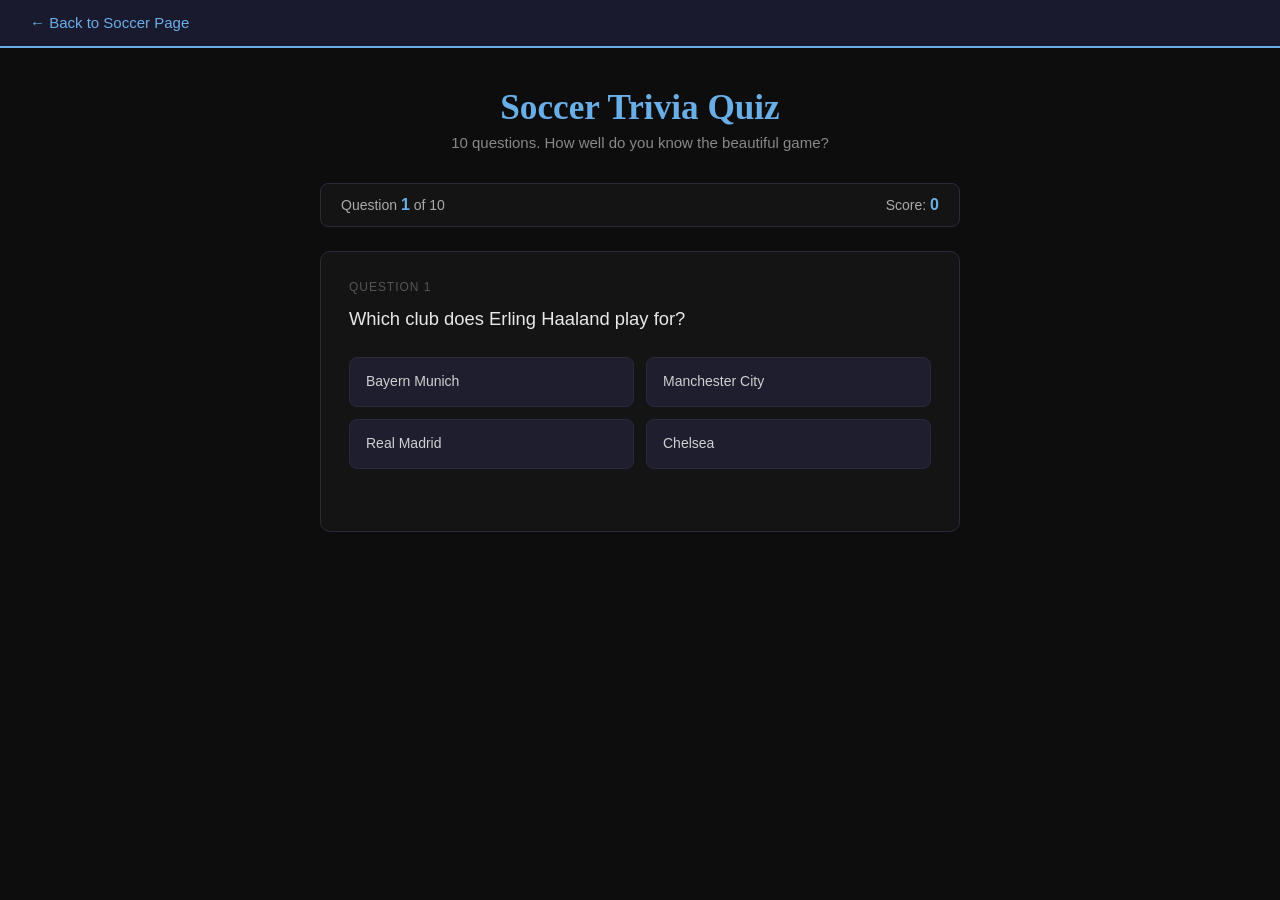
==== app.html @ 000dfd93 "Add files via upload" ====
<!DOCTYPE html>
<html lang="en">
<head>
  <meta charset="UTF-8" />
  <meta name="viewport" content="width=device-width, initial-scale=1.0" />
  <title>Soccer Trivia Quiz</title>
  <style>
    * { box-sizing: border-box; margin: 0; padding: 0; }

    body {
      background-color: #0d0d0d;
      color: #e8e8e8;
      font-family: 'Segoe UI', Arial, sans-serif;
      min-height: 100vh;
      display: flex;
      flex-direction: column;
      align-items: center;
    }

    nav {
      width: 100%;
      background-color: #1a1a2e;
      padding: 14px 30px;
      border-bottom: 2px solid #6aaee8;
    }

    nav a {
      color: #6aaee8;
      text-decoration: none;
      font-size: 15px;
      font-weight: 500;
    }

    nav a:hover { color: #97c4f0; text-decoration: underline; }

    .container {
      width: 100%;
      max-width: 680px;
      padding: 40px 20px 60px;
    }

    h1 {
      text-align: center;
      font-size: 2.2rem;
      color: #6aaee8;
      font-family: Georgia, serif;
      margin-bottom: 6px;
    }

    .tagline {
      text-align: center;
      color: #888;
      font-size: 15px;
      margin-bottom: 32px;
    }

    /* Score bar */
    .scorebar {
      display: flex;
      justify-content: space-between;
      align-items: center;
      background: #141414;
      border: 1px solid #2a2a3a;
      border-radius: 8px;
      padding: 12px 20px;
      margin-bottom: 24px;
      font-size: 14px;
      color: #aaa;
    }

    .scorebar span { font-weight: 600; color: #6aaee8; font-size: 16px; }

    /* Question card */
    .card {
      background: #141414;
      border: 1px solid #2a2a3a;
      border-radius: 10px;
      padding: 28px 28px 24px;
      margin-bottom: 20px;
    }

    .question-num {
      font-size: 12px;
      color: #555;
      text-transform: uppercase;
      letter-spacing: 0.08em;
      margin-bottom: 10px;
    }

    .question-text {
      font-size: 1.15rem;
      color: #e8e8e8;
      line-height: 1.6;
      margin-bottom: 24px;
      font-weight: 500;
    }

    /* Answer buttons */
    .answers {
      display: grid;
      grid-template-columns: 1fr 1fr;
      gap: 12px;
    }

    .answer-btn {
      background: #1e1e2e;
      border: 1px solid #2a2a3a;
      border-radius: 8px;
      color: #d0d0d0;
      font-size: 14px;
      padding: 14px 16px;
      cursor: pointer;
      text-align: left;
      line-height: 1.4;
      transition: background 0.15s, border-color 0.15s;
      font-family: 'Segoe UI', Arial, sans-serif;
    }

    .answer-btn:hover:not(:disabled) {
      background: #252538;
      border-color: #6aaee8;
      color: #fff;
    }

    .answer-btn.correct {
      background: #0f2e1a;
      border-color: #2ea84f;
      color: #5de88a;
    }

    .answer-btn.wrong {
      background: #2e0f0f;
      border-color: #a82e2e;
      color: #e85d5d;
    }

    .answer-btn.reveal {
      background: #0f2e1a;
      border-color: #2ea84f;
      color: #5de88a;
    }

    .answer-btn:disabled { cursor: default; }

    /* Feedback */
    .feedback {
      margin-top: 18px;
      font-size: 14px;
      color: #aaa;
      min-height: 20px;
      line-height: 1.5;
    }

    /* Next button */
    .next-btn {
      display: none;
      width: 100%;
      margin-top: 16px;
      padding: 14px;
      background: #6aaee8;
      color: #0d0d0d;
      border: none;
      border-radius: 8px;
      font-size: 15px;
      font-weight: 600;
      cursor: pointer;
      font-family: 'Segoe UI', Arial, sans-serif;
      transition: background 0.15s;
    }

    .next-btn:hover { background: #97c4f0; }

    /* Results screen */
    .results {
      display: none;
      text-align: center;
    }

    .results .big-score {
      font-size: 4rem;
      font-weight: 700;
      color: #6aaee8;
      line-height: 1;
      margin: 16px 0 8px;
    }

    .results .grade {
      font-size: 1.2rem;
      color: #bbb;
      margin-bottom: 28px;
    }

    .restart-btn {
      padding: 14px 36px;
      background: #6aaee8;
      color: #0d0d0d;
      border: none;
      border-radius: 8px;
      font-size: 15px;
      font-weight: 600;
      cursor: pointer;
      font-family: 'Segoe UI', Arial, sans-serif;
    }

    .restart-btn:hover { background: #97c4f0; }

    @media (max-width: 480px) {
      .answers { grid-template-columns: 1fr; }
      h1 { font-size: 1.6rem; }
    }
  </style>
</head>
<body>

<nav>
  <a href="scratch.html">← Back to Soccer Page</a>
</nav>

<div class="container">
  <h1>Soccer Trivia Quiz</h1>
  <p class="tagline">10 questions. How well do you know the beautiful game?</p>

  <div class="scorebar">
    <div>Question <span id="q-counter">1</span> of 10</div>
    <div>Score: <span id="score-display">0</span></div>
  </div>

  <!-- Quiz screen -->
  <div id="quiz-screen">
    <div class="card">
      <div class="question-num" id="q-num">Question 1</div>
      <div class="question-text" id="q-text"></div>
      <div class="answers" id="answers"></div>
      <div class="feedback" id="feedback"></div>
    </div>
    <button class="next-btn" id="next-btn">Next question →</button>
  </div>

  <!-- Results screen -->
  <div class="results card" id="results-screen">
    <div style="font-size:1rem; color:#888;">Your final score</div>
    <div class="big-score" id="final-score"></div>
    <div class="grade" id="grade-text"></div>
    <button class="restart-btn" onclick="startQuiz()">Play again</button>
  </div>
</div>

<script>
  const allQuestions = [
    {
      q: "Which club does Erling Haaland play for?",
      options: ["Bayern Munich", "Manchester City", "Real Madrid", "Chelsea"],
      answer: 1,
      fact: "Haaland joined Man City from Borussia Dortmund in 2022."
    },
    {
      q: "How many goals did Haaland score in his debut Premier League season (2022-23)?",
      options: ["29", "36", "41", "44"],
      answer: 2,
      fact: "His 36 Premier League goals in 2022-23 broke the all-time single-season record."
    },
    {
      q: "Which country does Erling Haaland represent internationally?",
      options: ["Sweden", "Denmark", "Norway", "Germany"],
      answer: 2,
      fact: "Haaland was born in Leeds, England, but holds Norwegian nationality."
    },
    {
      q: "Who manages Manchester City?",
      options: ["Jose Mourinho", "Jurgen Klopp", "Pep Guardiola", "Mikel Arteta"],
      answer: 2,
      fact: "Pep Guardiola has managed Man City since 2016."
    },
    {
      q: "What is Manchester City's home stadium called?",
      options: ["Old Trafford", "Anfield", "Stamford Bridge", "Etihad Stadium"],
      answer: 3,
      fact: "The Etihad Stadium holds around 53,000 fans."
    },
    {
      q: "Which country won the 2022 FIFA World Cup?",
      options: ["Brazil", "France", "Argentina", "England"],
      answer: 2,
      fact: "Argentina beat France on penalties in one of the greatest World Cup finals ever."
    },
    {
      q: "Who holds the record for the most goals in World Cup history?",
      options: ["Pele", "Ronaldo (Brazil)", "Miroslav Klose", "Gerd Muller"],
      answer: 2,
      fact: "Miroslav Klose scored 16 World Cup goals across four tournaments for Germany."
    },
    {
      q: "Which club has won the most UEFA Champions League titles?",
      options: ["Barcelona", "Liverpool", "Real Madrid", "Bayern Munich"],
      answer: 2,
      fact: "Real Madrid have won the Champions League/European Cup a record 15 times."
    },
    {
      q: "How long is a standard soccer match (excluding extra time)?",
      options: ["80 minutes", "90 minutes", "100 minutes", "120 minutes"],
      answer: 1,
      fact: "A match is 2 halves of 45 minutes, plus stoppage time added by the referee."
    },
    {
      q: "What color are Manchester City's home jerseys?",
      options: ["Red", "Blue", "White", "Yellow"],
      answer: 1,
      fact: "Man City's sky blue home kit is one of the most recognizable in world football."
    }
  ];

  let questions = [];
  let current = 0;
  let score = 0;
  let answered = false;

  function shuffle(arr) {
    return [...arr].sort(() => Math.random() - 0.5);
  }

  function startQuiz() {
    questions = shuffle(allQuestions).slice(0, 10);
    current = 0;
    score = 0;
    document.getElementById('quiz-screen').style.display = 'block';
    document.getElementById('results-screen').style.display = 'none';
    loadQuestion();
  }

  function loadQuestion() {
    answered = false;
    const q = questions[current];
    document.getElementById('q-counter').textContent = current + 1;
    document.getElementById('score-display').textContent = score;
    document.getElementById('q-num').textContent = 'Question ' + (current + 1);
    document.getElementById('q-text').textContent = q.q;
    document.getElementById('feedback').textContent = '';
    document.getElementById('next-btn').style.display = 'none';

    const answersDiv = document.getElementById('answers');
    answersDiv.innerHTML = '';

    q.options.forEach((opt, i) => {
      const btn = document.createElement('button');
      btn.className = 'answer-btn';
      btn.textContent = opt;
      btn.onclick = () => selectAnswer(i);
      answersDiv.appendChild(btn);
    });
  }

  function selectAnswer(i) {
    if (answered) return;
    answered = true;

    const q = questions[current];
    const btns = document.querySelectorAll('.answer-btn');

    btns.forEach(b => b.disabled = true);
    btns[i].classList.add(i === q.answer ? 'correct' : 'wrong');
    if (i !== q.answer) btns[q.answer].classList.add('reveal');

    if (i === q.answer) {
      score++;
      document.getElementById('feedback').textContent = 'Correct! ' + q.fact;
      document.getElementById('feedback').style.color = '#5de88a';
    } else {
      document.getElementById('feedback').textContent = 'Not quite. ' + q.fact;
      document.getElementById('feedback').style.color = '#e85d5d';
    }

    document.getElementById('score-display').textContent = score;
    document.getElementById('next-btn').style.display = 'block';
    document.getElementById('next-btn').textContent =
      current < questions.length - 1 ? 'Next question →' : 'See results →';
  }

  document.getElementById('next-btn').onclick = () => {
    current++;
    if (current < questions.length) {
      loadQuestion();
    } else {
      showResults();
    }
  };

  function showResults() {
    document.getElementById('quiz-screen').style.display = 'none';
    const rs = document.getElementById('results-screen');
    rs.style.display = 'block';
    document.getElementById('final-score').textContent = score + '/10';

    let grade = '';
    if (score === 10) grade = "Perfect score! You're a soccer genius.";
    else if (score >= 8) grade = "Excellent! You really know your soccer.";
    else if (score >= 6) grade = "Solid effort — solid soccer knowledge!";
    else if (score >= 4) grade = "Not bad, but there's room to level up.";
    else grade = "Keep watching more matches and try again!";

    document.getElementById('grade-text').textContent = grade;
  }

  startQuiz();
</script>
</body>
</html>
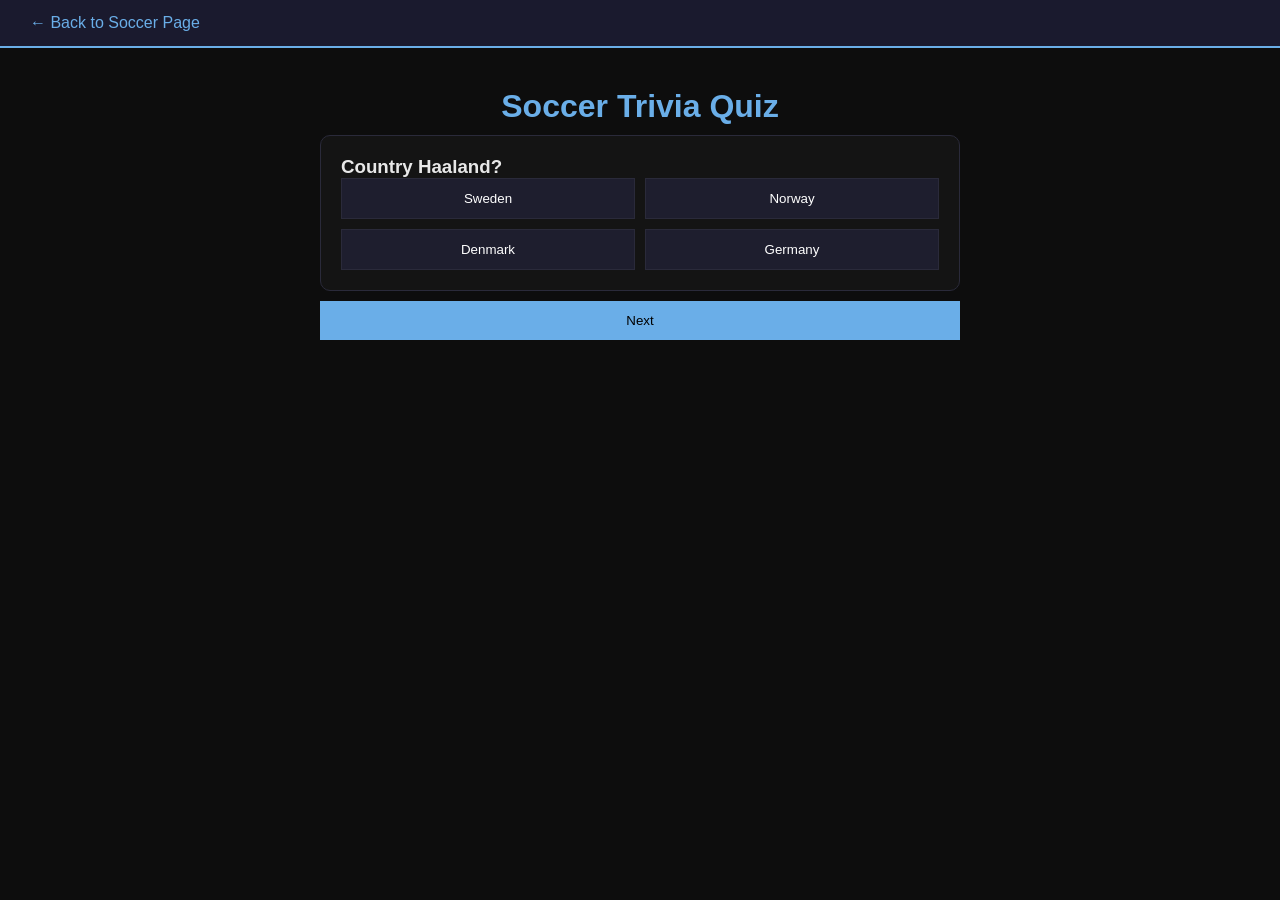
==== commit 1cfa728e: "Update app.html" ====
--- a/app.html
+++ b/app.html
@@ -1,215 +1,100 @@
 <!DOCTYPE html>
 <html lang="en">
 <head>
-  <meta charset="UTF-8" />
-  <meta name="viewport" content="width=device-width, initial-scale=1.0" />
-  <title>Soccer Trivia Quiz</title>
-  <style>
-    * { box-sizing: border-box; margin: 0; padding: 0; }
-
-    body {
-      background-color: #0d0d0d;
-      color: #e8e8e8;
-      font-family: 'Segoe UI', Arial, sans-serif;
-      min-height: 100vh;
-      display: flex;
-      flex-direction: column;
-      align-items: center;
-    }
-
-    nav {
-      width: 100%;
-      background-color: #1a1a2e;
-      padding: 14px 30px;
-      border-bottom: 2px solid #6aaee8;
-    }
-
-    nav a {
-      color: #6aaee8;
-      text-decoration: none;
-      font-size: 15px;
-      font-weight: 500;
-    }
-
-    nav a:hover { color: #97c4f0; text-decoration: underline; }
-
-    .container {
-      width: 100%;
-      max-width: 680px;
-      padding: 40px 20px 60px;
-    }
-
-    h1 {
-      text-align: center;
-      font-size: 2.2rem;
-      color: #6aaee8;
-      font-family: Georgia, serif;
-      margin-bottom: 6px;
-    }
-
-    .tagline {
-      text-align: center;
-      color: #888;
-      font-size: 15px;
-      margin-bottom: 32px;
-    }
-
-    /* Score bar */
-    .scorebar {
-      display: flex;
-      justify-content: space-between;
-      align-items: center;
-      background: #141414;
-      border: 1px solid #2a2a3a;
-      border-radius: 8px;
-      padding: 12px 20px;
-      margin-bottom: 24px;
-      font-size: 14px;
-      color: #aaa;
-    }
-
-    .scorebar span { font-weight: 600; color: #6aaee8; font-size: 16px; }
-
-    /* Question card */
-    .card {
-      background: #141414;
-      border: 1px solid #2a2a3a;
-      border-radius: 10px;
-      padding: 28px 28px 24px;
-      margin-bottom: 20px;
-    }
-
-    .question-num {
-      font-size: 12px;
-      color: #555;
-      text-transform: uppercase;
-      letter-spacing: 0.08em;
-      margin-bottom: 10px;
-    }
-
-    .question-text {
-      font-size: 1.15rem;
-      color: #e8e8e8;
-      line-height: 1.6;
-      margin-bottom: 24px;
-      font-weight: 500;
-    }
-
-    /* Answer buttons */
-    .answers {
-      display: grid;
-      grid-template-columns: 1fr 1fr;
-      gap: 12px;
-    }
-
-    .answer-btn {
-      background: #1e1e2e;
-      border: 1px solid #2a2a3a;
-      border-radius: 8px;
-      color: #d0d0d0;
-      font-size: 14px;
-      padding: 14px 16px;
-      cursor: pointer;
-      text-align: left;
-      line-height: 1.4;
-      transition: background 0.15s, border-color 0.15s;
-      font-family: 'Segoe UI', Arial, sans-serif;
-    }
-
-    .answer-btn:hover:not(:disabled) {
-      background: #252538;
-      border-color: #6aaee8;
-      color: #fff;
-    }
-
-    .answer-btn.correct {
-      background: #0f2e1a;
-      border-color: #2ea84f;
-      color: #5de88a;
-    }
-
-    .answer-btn.wrong {
-      background: #2e0f0f;
-      border-color: #a82e2e;
-      color: #e85d5d;
-    }
-
-    .answer-btn.reveal {
-      background: #0f2e1a;
-      border-color: #2ea84f;
-      color: #5de88a;
-    }
-
-    .answer-btn:disabled { cursor: default; }
-
-    /* Feedback */
-    .feedback {
-      margin-top: 18px;
-      font-size: 14px;
-      color: #aaa;
-      min-height: 20px;
-      line-height: 1.5;
-    }
-
-    /* Next button */
-    .next-btn {
-      display: none;
-      width: 100%;
-      margin-top: 16px;
-      padding: 14px;
-      background: #6aaee8;
-      color: #0d0d0d;
-      border: none;
-      border-radius: 8px;
-      font-size: 15px;
-      font-weight: 600;
-      cursor: pointer;
-      font-family: 'Segoe UI', Arial, sans-serif;
-      transition: background 0.15s;
-    }
-
-    .next-btn:hover { background: #97c4f0; }
-
-    /* Results screen */
-    .results {
-      display: none;
-      text-align: center;
-    }
-
-    .results .big-score {
-      font-size: 4rem;
-      font-weight: 700;
-      color: #6aaee8;
-      line-height: 1;
-      margin: 16px 0 8px;
-    }
-
-    .results .grade {
-      font-size: 1.2rem;
-      color: #bbb;
-      margin-bottom: 28px;
-    }
-
-    .restart-btn {
-      padding: 14px 36px;
-      background: #6aaee8;
-      color: #0d0d0d;
-      border: none;
-      border-radius: 8px;
-      font-size: 15px;
-      font-weight: 600;
-      cursor: pointer;
-      font-family: 'Segoe UI', Arial, sans-serif;
-    }
-
-    .restart-btn:hover { background: #97c4f0; }
-
-    @media (max-width: 480px) {
-      .answers { grid-template-columns: 1fr; }
-      h1 { font-size: 1.6rem; }
-    }
-  </style>
+<meta charset="UTF-8" />
+<meta name="viewport" content="width=device-width, initial-scale=1.0" />
+<title>Soccer Trivia Quiz</title>
+
+<style>
+* { box-sizing: border-box; margin: 0; padding: 0; }
+
+body {
+  background-color: #0d0d0d;
+  color: #e8e8e8;
+  font-family: 'Segoe UI', Arial, sans-serif;
+  min-height: 100vh;
+  display: flex;
+  flex-direction: column;
+  align-items: center;
+}
+
+nav {
+  width: 100%;
+  background-color: #1a1a2e;
+  padding: 14px 30px;
+  border-bottom: 2px solid #6aaee8;
+}
+
+nav a {
+  color: #6aaee8;
+  text-decoration: none;
+}
+
+.container {
+  width: 100%;
+  max-width: 680px;
+  padding: 40px 20px 60px;
+}
+
+h1 {
+  text-align: center;
+  color: #6aaee8;
+  margin-bottom: 10px;
+}
+
+/* FLASH EFFECTS */
+.flash-correct { animation: flashGreen 0.4s; }
+.flash-wrong { animation: flashRed 0.4s; }
+
+@keyframes flashGreen {
+  50% { background: #0f2e1a; }
+}
+@keyframes flashRed {
+  50% { background: #2e0f0f; }
+}
+
+.card {
+  background: #141414;
+  border: 1px solid #2a2a3a;
+  border-radius: 10px;
+  padding: 20px;
+}
+
+.answers {
+  display: grid;
+  grid-template-columns: 1fr 1fr;
+  gap: 10px;
+}
+
+.answer-btn {
+  padding: 12px;
+  background: #1e1e2e;
+  border: 1px solid #2a2a3a;
+  color: white;
+  cursor: pointer;
+}
+
+.answer-btn.correct { background: #0f2e1a; }
+.answer-btn.wrong { background: #2e0f0f; }
+
+.next-btn {
+  margin-top: 10px;
+  padding: 12px;
+  width: 100%;
+  background: #6aaee8;
+  border: none;
+  cursor: pointer;
+}
+
+.results { display: none; text-align: center; }
+canvas.confetti {
+  position: fixed;
+  top:0; left:0;
+  pointer-events:none;
+}
+</style>
 </head>
+
 <body>
 
 <nav>
@@ -217,190 +102,162 @@
 </nav>
 
 <div class="container">
-  <h1>Soccer Trivia Quiz</h1>
-  <p class="tagline">10 questions. How well do you know the beautiful game?</p>
-
-  <div class="scorebar">
-    <div>Question <span id="q-counter">1</span> of 10</div>
-    <div>Score: <span id="score-display">0</span></div>
+
+<h1>Soccer Trivia Quiz</h1>
+
+<div id="quiz-screen">
+  <div class="card">
+    <h3 id="q-text"></h3>
+    <div class="answers" id="answers"></div>
   </div>
-
-  <!-- Quiz screen -->
-  <div id="quiz-screen">
-    <div class="card">
-      <div class="question-num" id="q-num">Question 1</div>
-      <div class="question-text" id="q-text"></div>
-      <div class="answers" id="answers"></div>
-      <div class="feedback" id="feedback"></div>
-    </div>
-    <button class="next-btn" id="next-btn">Next question →</button>
-  </div>
-
-  <!-- Results screen -->
-  <div class="results card" id="results-screen">
-    <div style="font-size:1rem; color:#888;">Your final score</div>
-    <div class="big-score" id="final-score"></div>
-    <div class="grade" id="grade-text"></div>
-    <button class="restart-btn" onclick="startQuiz()">Play again</button>
-  </div>
+  <button class="next-btn" id="next-btn">Next</button>
 </div>
 
+<div class="results" id="results-screen">
+  <h2 id="final-score"></h2>
+  <p id="grade-text"></p>
+  <button onclick="startQuiz()">Play again</button>
+</div>
+
+</div>
+
 <script>
-  const allQuestions = [
-    {
-      q: "Which club does Erling Haaland play for?",
-      options: ["Bayern Munich", "Manchester City", "Real Madrid", "Chelsea"],
-      answer: 1,
-      fact: "Haaland joined Man City from Borussia Dortmund in 2022."
-    },
-    {
-      q: "How many goals did Haaland score in his debut Premier League season (2022-23)?",
-      options: ["29", "36", "41", "44"],
-      answer: 2,
-      fact: "His 36 Premier League goals in 2022-23 broke the all-time single-season record."
-    },
-    {
-      q: "Which country does Erling Haaland represent internationally?",
-      options: ["Sweden", "Denmark", "Norway", "Germany"],
-      answer: 2,
-      fact: "Haaland was born in Leeds, England, but holds Norwegian nationality."
-    },
-    {
-      q: "Who manages Manchester City?",
-      options: ["Jose Mourinho", "Jurgen Klopp", "Pep Guardiola", "Mikel Arteta"],
-      answer: 2,
-      fact: "Pep Guardiola has managed Man City since 2016."
-    },
-    {
-      q: "What is Manchester City's home stadium called?",
-      options: ["Old Trafford", "Anfield", "Stamford Bridge", "Etihad Stadium"],
-      answer: 3,
-      fact: "The Etihad Stadium holds around 53,000 fans."
-    },
-    {
-      q: "Which country won the 2022 FIFA World Cup?",
-      options: ["Brazil", "France", "Argentina", "England"],
-      answer: 2,
-      fact: "Argentina beat France on penalties in one of the greatest World Cup finals ever."
-    },
-    {
-      q: "Who holds the record for the most goals in World Cup history?",
-      options: ["Pele", "Ronaldo (Brazil)", "Miroslav Klose", "Gerd Muller"],
-      answer: 2,
-      fact: "Miroslav Klose scored 16 World Cup goals across four tournaments for Germany."
-    },
-    {
-      q: "Which club has won the most UEFA Champions League titles?",
-      options: ["Barcelona", "Liverpool", "Real Madrid", "Bayern Munich"],
-      answer: 2,
-      fact: "Real Madrid have won the Champions League/European Cup a record 15 times."
-    },
-    {
-      q: "How long is a standard soccer match (excluding extra time)?",
-      options: ["80 minutes", "90 minutes", "100 minutes", "120 minutes"],
-      answer: 1,
-      fact: "A match is 2 halves of 45 minutes, plus stoppage time added by the referee."
-    },
-    {
-      q: "What color are Manchester City's home jerseys?",
-      options: ["Red", "Blue", "White", "Yellow"],
-      answer: 1,
-      fact: "Man City's sky blue home kit is one of the most recognizable in world football."
-    }
-  ];
-
-  let questions = [];
-  let current = 0;
-  let score = 0;
-  let answered = false;
-
-  function shuffle(arr) {
-    return [...arr].sort(() => Math.random() - 0.5);
-  }
-
-  function startQuiz() {
-    questions = shuffle(allQuestions).slice(0, 10);
-    current = 0;
-    score = 0;
-    document.getElementById('quiz-screen').style.display = 'block';
-    document.getElementById('results-screen').style.display = 'none';
+
+/* 30 QUESTIONS */
+const allQuestions = [
+  {q:"Haaland plays for?",options:["City","Madrid","Chelsea","PSG"],answer:0},
+  {q:"Man City color?",options:["Red","Blue","Green","Yellow"],answer:1},
+  {q:"Haaland position?",options:["GK","Def","Mid","Striker"],answer:3},
+  {q:"Players per team?",options:["9","10","11","12"],answer:2},
+  {q:"Match length?",options:["80","90","100","120"],answer:1},
+  {q:"Country Haaland?",options:["Sweden","Norway","Denmark","Germany"],answer:1},
+  {q:"Coach City?",options:["Pep","Klopp","Arteta","Mourinho"],answer:0},
+  {q:"World Cup freq?",options:["2","3","4","5"],answer:2},
+  {q:"Ball shape?",options:["Cube","Sphere","Oval","Flat"],answer:1},
+  {q:"GK uses?",options:["Hands","Feet","Head","None"],answer:0},
+
+  {q:"Messi country?",options:["Brazil","Argentina","Spain","France"],answer:1},
+  {q:"Ronaldo country?",options:["Portugal","Spain","Italy","Brazil"],answer:0},
+  {q:"Red card?",options:["Goal","Warning","Send off","Sub"],answer:2},
+  {q:"Yellow card?",options:["Goal","Warning","Sub","Offside"],answer:1},
+  {q:"Offside?",options:["Ahead","Out","Foul","Goal"],answer:0},
+  {q:"Penalty spot?",options:["8","10","12","15"],answer:2},
+  {q:"Corner from?",options:["Center","Corner","Side","Penalty"],answer:1},
+  {q:"Surface?",options:["Grass","Sand","Ice","Stone"],answer:0},
+  {q:"Sub allowed?",options:["3","5","7","9"],answer:1},
+  {q:"Half time?",options:["30","40","45","60"],answer:2},
+
+  {q:"City rival?",options:["United","Liverpool","Arsenal","Chelsea"],answer:0},
+  {q:"League country?",options:["Spain","England","Italy","Germany"],answer:1},
+  {q:"Kit sponsor?",options:["Brand","Ref","Fan","Coach"],answer:0},
+  {q:"VAR?",options:["Replay","Ref","Goal","Coach"],answer:0},
+  {q:"Etihad is?",options:["Stadium","Team","League","City"],answer:0},
+  {q:"Haaland old club?",options:["PSG","Dortmund","Barca","Milan"],answer:1},
+  {q:"UCL is?",options:["League","Tournament","Cup","Friendly"],answer:1},
+  {q:"Ball size?",options:["3","4","5","6"],answer:2},
+  {q:"Extra time?",options:["Yes","No","Sometimes","Never"],answer:2},
+  {q:"Ref wears?",options:["Black","Blue","Red","Green"],answer:0}
+];
+
+let questions=[], current=0, score=0, answered=false;
+
+function shuffle(arr){ return [...arr].sort(()=>Math.random()-0.5); }
+
+function startQuiz(){
+  questions = shuffle(allQuestions).slice(0,10);
+  current=0; score=0;
+  document.getElementById('quiz-screen').style.display='block';
+  document.getElementById('results-screen').style.display='none';
+  loadQuestion();
+}
+
+function loadQuestion(){
+  answered=false;
+  const q = questions[current];
+  document.getElementById('q-text').textContent=q.q;
+  const answersDiv=document.getElementById('answers');
+  answersDiv.innerHTML='';
+
+  q.options.forEach((opt,i)=>{
+    const btn=document.createElement('button');
+    btn.className='answer-btn';
+    btn.textContent=opt;
+    btn.onclick=()=>selectAnswer(i);
+    answersDiv.appendChild(btn);
+  });
+}
+
+function selectAnswer(i){
+  if(answered) return;
+  answered=true;
+  const q=questions[current];
+  const card=document.querySelector('.card');
+
+  if(i===q.answer){
+    score++;
+    card.classList.add('flash-correct');
+    setTimeout(()=>card.classList.remove('flash-correct'),400);
+  } else {
+    card.classList.add('flash-wrong');
+    setTimeout(()=>card.classList.remove('flash-wrong'),400);
+  }
+
+  document.getElementById('next-btn').style.display='block';
+}
+
+document.getElementById('next-btn').onclick=()=>{
+  current++;
+  if(current<questions.length){
     loadQuestion();
-  }
-
-  function loadQuestion() {
-    answered = false;
-    const q = questions[current];
-    document.getElementById('q-counter').textContent = current + 1;
-    document.getElementById('score-display').textContent = score;
-    document.getElementById('q-num').textContent = 'Question ' + (current + 1);
-    document.getElementById('q-text').textContent = q.q;
-    document.getElementById('feedback').textContent = '';
-    document.getElementById('next-btn').style.display = 'none';
-
-    const answersDiv = document.getElementById('answers');
-    answersDiv.innerHTML = '';
-
-    q.options.forEach((opt, i) => {
-      const btn = document.createElement('button');
-      btn.className = 'answer-btn';
-      btn.textContent = opt;
-      btn.onclick = () => selectAnswer(i);
-      answersDiv.appendChild(btn);
+  } else {
+    showResults();
+  }
+};
+
+function showResults(){
+  document.getElementById('quiz-screen').style.display='none';
+  document.getElementById('results-screen').style.display='block';
+  document.getElementById('final-score').textContent=score+'/10';
+
+  if(score===10){
+    document.getElementById('grade-text').textContent="Perfect!";
+    launchConfetti();
+  } else {
+    document.getElementById('grade-text').textContent="Try again!";
+  }
+}
+
+/* CONFETTI */
+function launchConfetti(){
+  const canvas=document.createElement('canvas');
+  canvas.className='confetti';
+  document.body.appendChild(canvas);
+  const ctx=canvas.getContext('2d');
+  canvas.width=window.innerWidth;
+  canvas.height=window.innerHeight;
+
+  const pieces=Array.from({length:150},()=>({
+    x:Math.random()*canvas.width,
+    y:Math.random()*canvas.height,
+    dy:Math.random()*3+2,
+    size:Math.random()*5+2
+  }));
+
+  function draw(){
+    ctx.clearRect(0,0,canvas.width,canvas.height);
+    pieces.forEach(p=>{
+      ctx.fillStyle=`hsl(${Math.random()*360},100%,50%)`;
+      ctx.fillRect(p.x,p.y,p.size,p.size);
+      p.y+=p.dy;
+      if(p.y>canvas.height)p.y=0;
     });
-  }
-
-  function selectAnswer(i) {
-    if (answered) return;
-    answered = true;
-
-    const q = questions[current];
-    const btns = document.querySelectorAll('.answer-btn');
-
-    btns.forEach(b => b.disabled = true);
-    btns[i].classList.add(i === q.answer ? 'correct' : 'wrong');
-    if (i !== q.answer) btns[q.answer].classList.add('reveal');
-
-    if (i === q.answer) {
-      score++;
-      document.getElementById('feedback').textContent = 'Correct! ' + q.fact;
-      document.getElementById('feedback').style.color = '#5de88a';
-    } else {
-      document.getElementById('feedback').textContent = 'Not quite. ' + q.fact;
-      document.getElementById('feedback').style.color = '#e85d5d';
-    }
-
-    document.getElementById('score-display').textContent = score;
-    document.getElementById('next-btn').style.display = 'block';
-    document.getElementById('next-btn').textContent =
-      current < questions.length - 1 ? 'Next question →' : 'See results →';
-  }
-
-  document.getElementById('next-btn').onclick = () => {
-    current++;
-    if (current < questions.length) {
-      loadQuestion();
-    } else {
-      showResults();
-    }
-  };
-
-  function showResults() {
-    document.getElementById('quiz-screen').style.display = 'none';
-    const rs = document.getElementById('results-screen');
-    rs.style.display = 'block';
-    document.getElementById('final-score').textContent = score + '/10';
-
-    let grade = '';
-    if (score === 10) grade = "Perfect score! You're a soccer genius.";
-    else if (score >= 8) grade = "Excellent! You really know your soccer.";
-    else if (score >= 6) grade = "Solid effort — solid soccer knowledge!";
-    else if (score >= 4) grade = "Not bad, but there's room to level up.";
-    else grade = "Keep watching more matches and try again!";
-
-    document.getElementById('grade-text').textContent = grade;
-  }
-
-  startQuiz();
+    requestAnimationFrame(draw);
+  }
+  draw();
+}
+
+startQuiz();
+
 </script>
 </body>
 </html>
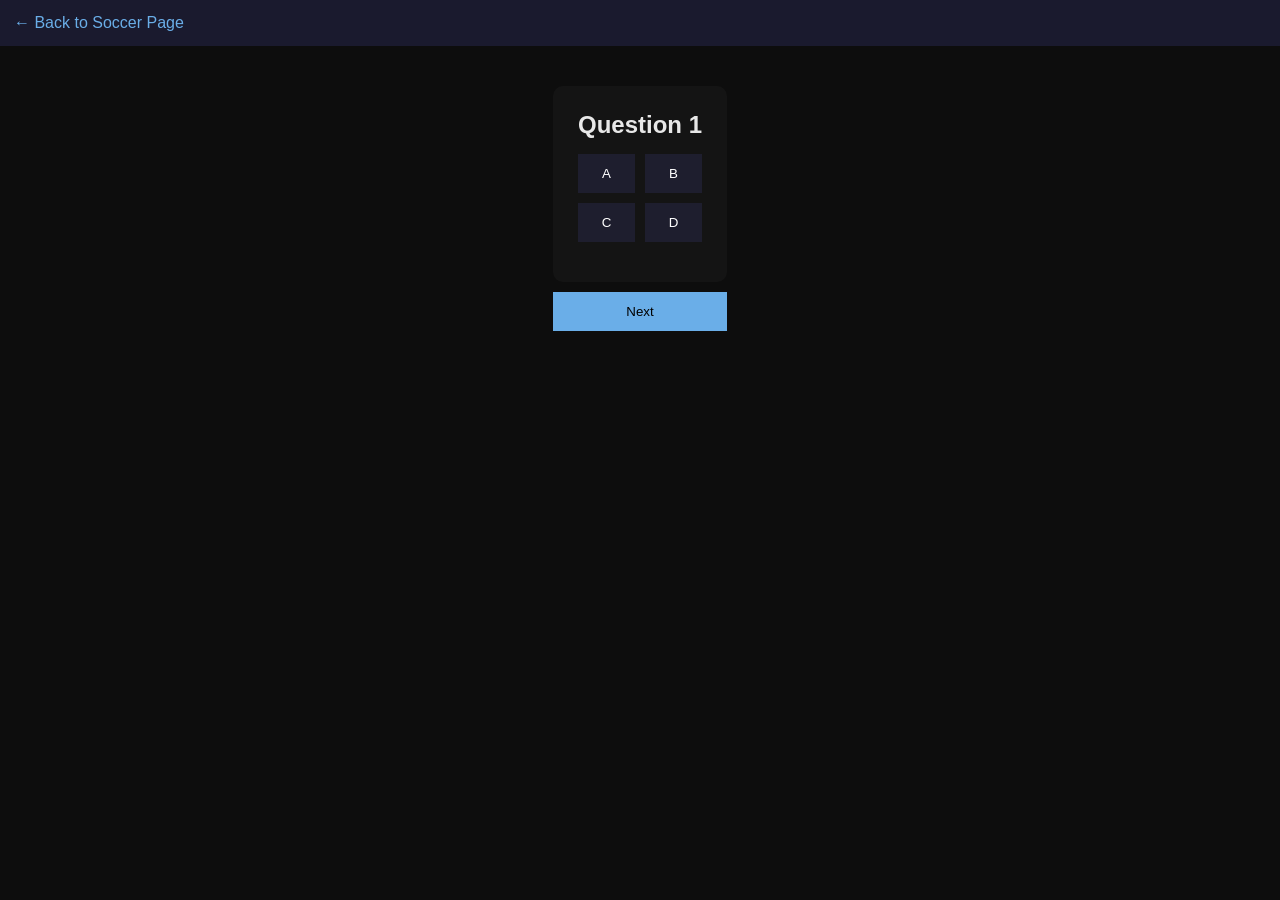
==== commit 84978d43: "Update app.html" ====
--- a/app.html
+++ b/app.html
@@ -1,94 +1,95 @@
 <!DOCTYPE html>
 <html lang="en">
 <head>
-<meta charset="UTF-8" />
-<meta name="viewport" content="width=device-width, initial-scale=1.0" />
+<meta charset="UTF-8">
+<meta name="viewport" content="width=device-width, initial-scale=1.0">
 <title>Soccer Trivia Quiz</title>
 
 <style>
 * { box-sizing: border-box; margin: 0; padding: 0; }
 
 body {
-  background-color: #0d0d0d;
-  color: #e8e8e8;
-  font-family: 'Segoe UI', Arial, sans-serif;
-  min-height: 100vh;
-  display: flex;
-  flex-direction: column;
-  align-items: center;
+  background:#0d0d0d;
+  color:#e8e8e8;
+  font-family:Arial;
+  display:flex;
+  flex-direction:column;
+  align-items:center;
 }
 
 nav {
-  width: 100%;
-  background-color: #1a1a2e;
-  padding: 14px 30px;
-  border-bottom: 2px solid #6aaee8;
-}
-
-nav a {
-  color: #6aaee8;
-  text-decoration: none;
-}
-
-.container {
-  width: 100%;
-  max-width: 680px;
-  padding: 40px 20px 60px;
-}
-
-h1 {
-  text-align: center;
-  color: #6aaee8;
-  margin-bottom: 10px;
-}
-
-/* FLASH EFFECTS */
-.flash-correct { animation: flashGreen 0.4s; }
-.flash-wrong { animation: flashRed 0.4s; }
+  width:100%;
+  background:#1a1a2e;
+  padding:14px;
+}
+
+nav a { color:#6aaee8; text-decoration:none; }
+
+.container { max-width:700px; padding:40px; }
+
+.card {
+  background:#141414;
+  padding:25px;
+  border-radius:10px;
+  transition:0.3s;
+}
+
+/* STRONG FLASH */
+.flash-correct { animation:flashGreen 0.6s ease; }
+.flash-wrong { animation:flashRed 0.6s ease; }
 
 @keyframes flashGreen {
-  50% { background: #0f2e1a; }
-}
+  0%{background:#141414;}
+  50%{background:#00ff88;}
+  100%{background:#141414;}
+}
+
 @keyframes flashRed {
-  50% { background: #2e0f0f; }
-}
-
-.card {
-  background: #141414;
-  border: 1px solid #2a2a3a;
-  border-radius: 10px;
-  padding: 20px;
+  0%{background:#141414;}
+  50%{background:#ff3b3b;}
+  100%{background:#141414;}
 }
 
 .answers {
-  display: grid;
-  grid-template-columns: 1fr 1fr;
-  gap: 10px;
+  display:grid;
+  grid-template-columns:1fr 1fr;
+  gap:10px;
+  margin-top:15px;
 }
 
 .answer-btn {
-  padding: 12px;
-  background: #1e1e2e;
-  border: 1px solid #2a2a3a;
-  color: white;
-  cursor: pointer;
-}
-
-.answer-btn.correct { background: #0f2e1a; }
-.answer-btn.wrong { background: #2e0f0f; }
+  padding:12px;
+  background:#1e1e2e;
+  border:none;
+  color:white;
+  cursor:pointer;
+  transition:0.2s;
+}
+
+/* KEEP SELECTED HIGHLIGHT */
+.answer-btn.correct { background:#00cc66; color:black; }
+.answer-btn.wrong { background:#cc3333; }
+.answer-btn.reveal { outline:3px solid #00ff88; }
+
+.feedback {
+  margin-top:15px;
+  font-size:20px;
+  font-weight:bold;
+}
 
 .next-btn {
-  margin-top: 10px;
-  padding: 12px;
-  width: 100%;
-  background: #6aaee8;
-  border: none;
-  cursor: pointer;
-}
-
-.results { display: none; text-align: center; }
+  margin-top:10px;
+  padding:12px;
+  width:100%;
+  background:#6aaee8;
+  border:none;
+  cursor:pointer;
+}
+
+.results { display:none; text-align:center; }
+
 canvas.confetti {
-  position: fixed;
+  position:fixed;
   top:0; left:0;
   pointer-events:none;
 }
@@ -98,73 +99,41 @@
 <body>
 
 <nav>
-  <a href="scratch.html">← Back to Soccer Page</a>
+<a href="scratch.html">← Back to Soccer Page</a>
 </nav>
 
 <div class="container">
-
-<h1>Soccer Trivia Quiz</h1>
 
 <div id="quiz-screen">
   <div class="card">
-    <h3 id="q-text"></h3>
+    <h2 id="q-text"></h2>
     <div class="answers" id="answers"></div>
+    <div class="feedback" id="feedback"></div>
   </div>
   <button class="next-btn" id="next-btn">Next</button>
 </div>
 
 <div class="results" id="results-screen">
   <h2 id="final-score"></h2>
-  <p id="grade-text"></p>
-  <button onclick="startQuiz()">Play again</button>
+  <button onclick="startQuiz()">Play Again</button>
 </div>
 
 </div>
 
 <script>
 
-/* 30 QUESTIONS */
-const allQuestions = [
-  {q:"Haaland plays for?",options:["City","Madrid","Chelsea","PSG"],answer:0},
-  {q:"Man City color?",options:["Red","Blue","Green","Yellow"],answer:1},
-  {q:"Haaland position?",options:["GK","Def","Mid","Striker"],answer:3},
-  {q:"Players per team?",options:["9","10","11","12"],answer:2},
-  {q:"Match length?",options:["80","90","100","120"],answer:1},
-  {q:"Country Haaland?",options:["Sweden","Norway","Denmark","Germany"],answer:1},
-  {q:"Coach City?",options:["Pep","Klopp","Arteta","Mourinho"],answer:0},
-  {q:"World Cup freq?",options:["2","3","4","5"],answer:2},
-  {q:"Ball shape?",options:["Cube","Sphere","Oval","Flat"],answer:1},
-  {q:"GK uses?",options:["Hands","Feet","Head","None"],answer:0},
-
-  {q:"Messi country?",options:["Brazil","Argentina","Spain","France"],answer:1},
-  {q:"Ronaldo country?",options:["Portugal","Spain","Italy","Brazil"],answer:0},
-  {q:"Red card?",options:["Goal","Warning","Send off","Sub"],answer:2},
-  {q:"Yellow card?",options:["Goal","Warning","Sub","Offside"],answer:1},
-  {q:"Offside?",options:["Ahead","Out","Foul","Goal"],answer:0},
-  {q:"Penalty spot?",options:["8","10","12","15"],answer:2},
-  {q:"Corner from?",options:["Center","Corner","Side","Penalty"],answer:1},
-  {q:"Surface?",options:["Grass","Sand","Ice","Stone"],answer:0},
-  {q:"Sub allowed?",options:["3","5","7","9"],answer:1},
-  {q:"Half time?",options:["30","40","45","60"],answer:2},
-
-  {q:"City rival?",options:["United","Liverpool","Arsenal","Chelsea"],answer:0},
-  {q:"League country?",options:["Spain","England","Italy","Germany"],answer:1},
-  {q:"Kit sponsor?",options:["Brand","Ref","Fan","Coach"],answer:0},
-  {q:"VAR?",options:["Replay","Ref","Goal","Coach"],answer:0},
-  {q:"Etihad is?",options:["Stadium","Team","League","City"],answer:0},
-  {q:"Haaland old club?",options:["PSG","Dortmund","Barca","Milan"],answer:1},
-  {q:"UCL is?",options:["League","Tournament","Cup","Friendly"],answer:1},
-  {q:"Ball size?",options:["3","4","5","6"],answer:2},
-  {q:"Extra time?",options:["Yes","No","Sometimes","Never"],answer:2},
-  {q:"Ref wears?",options:["Black","Blue","Red","Green"],answer:0}
-];
+const allQuestions = Array.from({length:30},(_,i)=>({
+  q:"Question "+(i+1),
+  options:["A","B","C","D"],
+  answer:Math.floor(Math.random()*4)
+}));
 
 let questions=[], current=0, score=0, answered=false;
 
 function shuffle(arr){ return [...arr].sort(()=>Math.random()-0.5); }
 
 function startQuiz(){
-  questions = shuffle(allQuestions).slice(0,10);
+  questions=shuffle(allQuestions).slice(0,10);
   current=0; score=0;
   document.getElementById('quiz-screen').style.display='block';
   document.getElementById('results-screen').style.display='none';
@@ -173,8 +142,9 @@
 
 function loadQuestion(){
   answered=false;
-  const q = questions[current];
+  const q=questions[current];
   document.getElementById('q-text').textContent=q.q;
+  document.getElementById('feedback').textContent="";
   const answersDiv=document.getElementById('answers');
   answersDiv.innerHTML='';
 
@@ -182,27 +152,34 @@
     const btn=document.createElement('button');
     btn.className='answer-btn';
     btn.textContent=opt;
-    btn.onclick=()=>selectAnswer(i);
+    btn.onclick=()=>selectAnswer(i,btn);
     answersDiv.appendChild(btn);
   });
 }
 
-function selectAnswer(i){
+function selectAnswer(i,btn){
   if(answered) return;
   answered=true;
+
   const q=questions[current];
   const card=document.querySelector('.card');
+  const buttons=document.querySelectorAll('.answer-btn');
+
+  buttons.forEach(b=>b.disabled=true);
 
   if(i===q.answer){
     score++;
+    btn.classList.add('correct');
     card.classList.add('flash-correct');
-    setTimeout(()=>card.classList.remove('flash-correct'),400);
+    document.getElementById('feedback').textContent="CORRECT";
   } else {
+    btn.classList.add('wrong');
+    buttons[q.answer].classList.add('reveal');
     card.classList.add('flash-wrong');
-    setTimeout(()=>card.classList.remove('flash-wrong'),400);
+    document.getElementById('feedback').textContent="INCORRECT";
   }
 
-  document.getElementById('next-btn').style.display='block';
+  setTimeout(()=>card.classList.remove('flash-correct','flash-wrong'),600);
 }
 
 document.getElementById('next-btn').onclick=()=>{
@@ -217,14 +194,9 @@
 function showResults(){
   document.getElementById('quiz-screen').style.display='none';
   document.getElementById('results-screen').style.display='block';
-  document.getElementById('final-score').textContent=score+'/10';
-
-  if(score===10){
-    document.getElementById('grade-text').textContent="Perfect!";
-    launchConfetti();
-  } else {
-    document.getElementById('grade-text').textContent="Try again!";
-  }
+  document.getElementById('final-score').textContent=score+"/10";
+
+  if(score===10) launchConfetti();
 }
 
 /* CONFETTI */
@@ -236,18 +208,17 @@
   canvas.width=window.innerWidth;
   canvas.height=window.innerHeight;
 
-  const pieces=Array.from({length:150},()=>({
+  const pieces=Array.from({length:200},()=>({
     x:Math.random()*canvas.width,
     y:Math.random()*canvas.height,
-    dy:Math.random()*3+2,
-    size:Math.random()*5+2
+    dy:Math.random()*4+2
   }));
 
   function draw(){
     ctx.clearRect(0,0,canvas.width,canvas.height);
     pieces.forEach(p=>{
       ctx.fillStyle=`hsl(${Math.random()*360},100%,50%)`;
-      ctx.fillRect(p.x,p.y,p.size,p.size);
+      ctx.fillRect(p.x,p.y,4,4);
       p.y+=p.dy;
       if(p.y>canvas.height)p.y=0;
     });
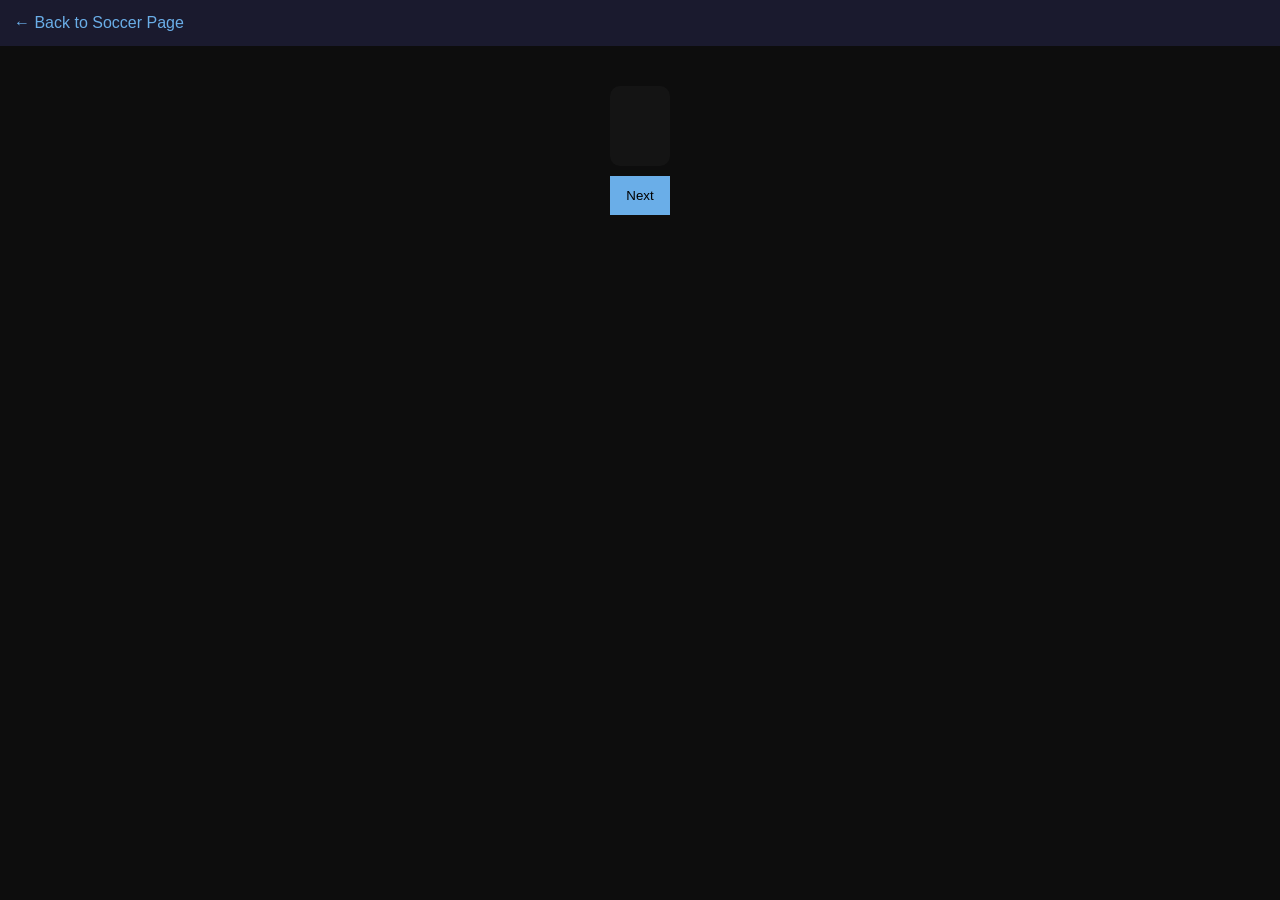
==== commit c1dd29af: "Update app.html" ====
--- a/app.html
+++ b/app.html
@@ -122,10 +122,158 @@
 
 <script>
 
-const allQuestions = Array.from({length:30},(_,i)=>({
-  q:"Question "+(i+1),
-  options:["A","B","C","D"],
-  answer:Math.floor(Math.random()*4)
+const allQuestions = [
+  {
+    q: "Which club does Erling Haaland play for?",
+    options: ["Bayern Munich", "Manchester City", "Real Madrid", "Chelsea"],
+    answer: 1
+  },
+  {
+    q: "What is Manchester City's stadium?",
+    options: ["Old Trafford", "Etihad Stadium", "Anfield", "Camp Nou"],
+    answer: 1
+  },
+  {
+    q: "What position does Haaland play?",
+    options: ["Goalkeeper", "Defender", "Midfielder", "Striker"],
+    answer: 3
+  },
+  {
+    q: "What country is Haaland from?",
+    options: ["Sweden", "Norway", "Denmark", "Germany"],
+    answer: 1
+  },
+  {
+    q: "Who is Man City's manager?",
+    options: ["Klopp", "Guardiola", "Arteta", "Mourinho"],
+    answer: 1
+  },
+  {
+    q: "How many players on a team?",
+    options: ["9", "10", "11", "12"],
+    answer: 2
+  },
+  {
+    q: "Match length?",
+    options: ["80", "90", "100", "120"],
+    answer: 1
+  },
+  {
+    q: "Ball shape?",
+    options: ["Cube", "Sphere", "Oval", "Flat"],
+    answer: 1
+  },
+  {
+    q: "Goalkeeper can use?",
+    options: ["Hands", "Feet only", "Head", "None"],
+    answer: 0
+  },
+  {
+    q: "Messi country?",
+    options: ["Brazil", "Argentina", "Spain", "France"],
+    answer: 1
+  },
+  {
+    q: "Ronaldo country?",
+    options: ["Portugal", "Spain", "Italy", "Brazil"],
+    answer: 0
+  },
+  {
+    q: "Red card means?",
+    options: ["Goal", "Warning", "Send off", "Sub"],
+    answer: 2
+  },
+  {
+    q: "Yellow card?",
+    options: ["Goal", "Warning", "Sub", "Offside"],
+    answer: 1
+  },
+  {
+    q: "Offside?",
+    options: ["Too far ahead", "Out of bounds", "Foul", "Goal"],
+    answer: 0
+  },
+  {
+    q: "Penalty distance?",
+    options: ["8", "10", "12", "15"],
+    answer: 2
+  },
+  {
+    q: "Corner kick from?",
+    options: ["Center", "Corner", "Side", "Penalty"],
+    answer: 1
+  },
+  {
+    q: "Pitch surface?",
+    options: ["Grass", "Sand", "Ice", "Concrete"],
+    answer: 0
+  },
+  {
+    q: "Subs allowed?",
+    options: ["3", "5", "7", "9"],
+    answer: 1
+  },
+  {
+    q: "Half length?",
+    options: ["30", "40", "45", "60"],
+    answer: 2
+  },
+  {
+    q: "Man City rival?",
+    options: ["United", "Liverpool", "Arsenal", "Chelsea"],
+    answer: 0
+  },
+  {
+    q: "Premier League country?",
+    options: ["Spain", "England", "Italy", "Germany"],
+    answer: 1
+  },
+  {
+    q: "VAR means?",
+    options: ["Replay system", "Ref", "Goal", "Coach"],
+    answer: 0
+  },
+  {
+    q: "Etihad is a?",
+    options: ["Stadium", "Team", "League", "City"],
+    answer: 0
+  },
+  {
+    q: "Haaland former club?",
+    options: ["PSG", "Dortmund", "Barca", "Milan"],
+    answer: 1
+  },
+  {
+    q: "Champions League is?",
+    options: ["League", "Tournament", "Cup", "Friendly"],
+    answer: 1
+  },
+  {
+    q: "Ball size?",
+    options: ["3", "4", "5", "6"],
+    answer: 2
+  },
+  {
+    q: "Extra time?",
+    options: ["Yes", "No", "Sometimes", "Never"],
+    answer: 2
+  },
+  {
+    q: "Ref wears?",
+    options: ["Black", "Blue", "Red", "Green"],
+    answer: 0
+  },
+  {
+    q: "Man City jersey color?",
+    options: ["Red", "Blue", "Green", "Yellow"],
+    answer: 1
+  },
+  {
+    q: "Haaland is known for?",
+    options: ["Defense", "Speed & scoring", "Passing", "Goalkeeping"],
+    answer: 1
+  }
+];
 }));
 
 let questions=[], current=0, score=0, answered=false;
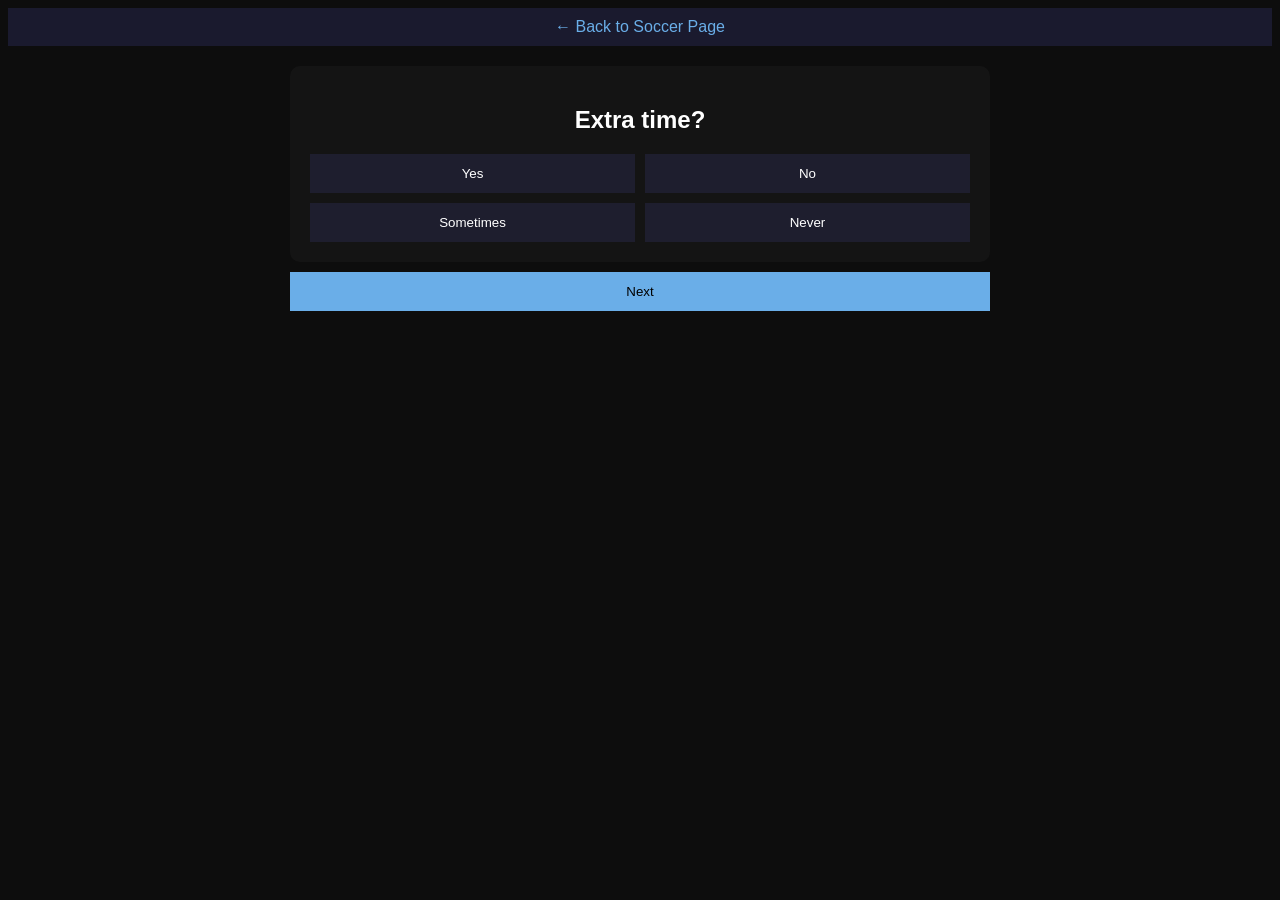
==== commit 0e19aeec: "Update app.html" ====
--- a/app.html
+++ b/app.html
@@ -6,55 +6,43 @@
 <title>Soccer Trivia Quiz</title>
 
 <style>
-* { box-sizing: border-box; margin: 0; padding: 0; }
-
 body {
   background:#0d0d0d;
-  color:#e8e8e8;
+  color:white;
   font-family:Arial;
-  display:flex;
-  flex-direction:column;
-  align-items:center;
+  text-align:center;
 }
 
 nav {
-  width:100%;
   background:#1a1a2e;
-  padding:14px;
-}
-
+  padding:10px;
+}
 nav a { color:#6aaee8; text-decoration:none; }
 
-.container { max-width:700px; padding:40px; }
+.container { max-width:700px; margin:auto; padding:20px; }
 
 .card {
   background:#141414;
-  padding:25px;
+  padding:20px;
   border-radius:10px;
-  transition:0.3s;
-}
-
-/* STRONG FLASH */
-.flash-correct { animation:flashGreen 0.6s ease; }
-.flash-wrong { animation:flashRed 0.6s ease; }
-
-@keyframes flashGreen {
-  0%{background:#141414;}
-  50%{background:#00ff88;}
-  100%{background:#141414;}
-}
-
-@keyframes flashRed {
-  0%{background:#141414;}
-  50%{background:#ff3b3b;}
-  100%{background:#141414;}
+  transition:0.4s;
+}
+
+/* FLASH */
+.flash-correct { animation:greenFlash 0.5s; }
+.flash-wrong { animation:redFlash 0.5s; }
+
+@keyframes greenFlash {
+  50% { background:#00ff88; }
+}
+@keyframes redFlash {
+  50% { background:#ff3b3b; }
 }
 
 .answers {
   display:grid;
   grid-template-columns:1fr 1fr;
   gap:10px;
-  margin-top:15px;
 }
 
 .answer-btn {
@@ -63,19 +51,11 @@
   border:none;
   color:white;
   cursor:pointer;
-  transition:0.2s;
-}
-
-/* KEEP SELECTED HIGHLIGHT */
-.answer-btn.correct { background:#00cc66; color:black; }
-.answer-btn.wrong { background:#cc3333; }
-.answer-btn.reveal { outline:3px solid #00ff88; }
-
-.feedback {
-  margin-top:15px;
-  font-size:20px;
-  font-weight:bold;
-}
+}
+
+/* KEEP SELECTED COLOR */
+.correct { background:#00cc66; color:black; }
+.wrong { background:#cc3333; }
 
 .next-btn {
   margin-top:10px;
@@ -86,7 +66,7 @@
   cursor:pointer;
 }
 
-.results { display:none; text-align:center; }
+.results { display:none; }
 
 canvas.confetti {
   position:fixed;
@@ -104,18 +84,17 @@
 
 <div class="container">
 
-<div id="quiz-screen">
+<div id="quiz">
   <div class="card">
-    <h2 id="q-text"></h2>
+    <h2 id="question"></h2>
     <div class="answers" id="answers"></div>
-    <div class="feedback" id="feedback"></div>
   </div>
-  <button class="next-btn" id="next-btn">Next</button>
+  <button class="next-btn" onclick="next()">Next</button>
 </div>
 
-<div class="results" id="results-screen">
-  <h2 id="final-score"></h2>
-  <button onclick="startQuiz()">Play Again</button>
+<div class="results" id="results">
+  <h2 id="score"></h2>
+  <button onclick="start()">Play Again</button>
 </div>
 
 </div>
@@ -123,191 +102,72 @@
 <script>
 
 const allQuestions = [
-  {
-    q: "Which club does Erling Haaland play for?",
-    options: ["Bayern Munich", "Manchester City", "Real Madrid", "Chelsea"],
-    answer: 1
-  },
-  {
-    q: "What is Manchester City's stadium?",
-    options: ["Old Trafford", "Etihad Stadium", "Anfield", "Camp Nou"],
-    answer: 1
-  },
-  {
-    q: "What position does Haaland play?",
-    options: ["Goalkeeper", "Defender", "Midfielder", "Striker"],
-    answer: 3
-  },
-  {
-    q: "What country is Haaland from?",
-    options: ["Sweden", "Norway", "Denmark", "Germany"],
-    answer: 1
-  },
-  {
-    q: "Who is Man City's manager?",
-    options: ["Klopp", "Guardiola", "Arteta", "Mourinho"],
-    answer: 1
-  },
-  {
-    q: "How many players on a team?",
-    options: ["9", "10", "11", "12"],
-    answer: 2
-  },
-  {
-    q: "Match length?",
-    options: ["80", "90", "100", "120"],
-    answer: 1
-  },
-  {
-    q: "Ball shape?",
-    options: ["Cube", "Sphere", "Oval", "Flat"],
-    answer: 1
-  },
-  {
-    q: "Goalkeeper can use?",
-    options: ["Hands", "Feet only", "Head", "None"],
-    answer: 0
-  },
-  {
-    q: "Messi country?",
-    options: ["Brazil", "Argentina", "Spain", "France"],
-    answer: 1
-  },
-  {
-    q: "Ronaldo country?",
-    options: ["Portugal", "Spain", "Italy", "Brazil"],
-    answer: 0
-  },
-  {
-    q: "Red card means?",
-    options: ["Goal", "Warning", "Send off", "Sub"],
-    answer: 2
-  },
-  {
-    q: "Yellow card?",
-    options: ["Goal", "Warning", "Sub", "Offside"],
-    answer: 1
-  },
-  {
-    q: "Offside?",
-    options: ["Too far ahead", "Out of bounds", "Foul", "Goal"],
-    answer: 0
-  },
-  {
-    q: "Penalty distance?",
-    options: ["8", "10", "12", "15"],
-    answer: 2
-  },
-  {
-    q: "Corner kick from?",
-    options: ["Center", "Corner", "Side", "Penalty"],
-    answer: 1
-  },
-  {
-    q: "Pitch surface?",
-    options: ["Grass", "Sand", "Ice", "Concrete"],
-    answer: 0
-  },
-  {
-    q: "Subs allowed?",
-    options: ["3", "5", "7", "9"],
-    answer: 1
-  },
-  {
-    q: "Half length?",
-    options: ["30", "40", "45", "60"],
-    answer: 2
-  },
-  {
-    q: "Man City rival?",
-    options: ["United", "Liverpool", "Arsenal", "Chelsea"],
-    answer: 0
-  },
-  {
-    q: "Premier League country?",
-    options: ["Spain", "England", "Italy", "Germany"],
-    answer: 1
-  },
-  {
-    q: "VAR means?",
-    options: ["Replay system", "Ref", "Goal", "Coach"],
-    answer: 0
-  },
-  {
-    q: "Etihad is a?",
-    options: ["Stadium", "Team", "League", "City"],
-    answer: 0
-  },
-  {
-    q: "Haaland former club?",
-    options: ["PSG", "Dortmund", "Barca", "Milan"],
-    answer: 1
-  },
-  {
-    q: "Champions League is?",
-    options: ["League", "Tournament", "Cup", "Friendly"],
-    answer: 1
-  },
-  {
-    q: "Ball size?",
-    options: ["3", "4", "5", "6"],
-    answer: 2
-  },
-  {
-    q: "Extra time?",
-    options: ["Yes", "No", "Sometimes", "Never"],
-    answer: 2
-  },
-  {
-    q: "Ref wears?",
-    options: ["Black", "Blue", "Red", "Green"],
-    answer: 0
-  },
-  {
-    q: "Man City jersey color?",
-    options: ["Red", "Blue", "Green", "Yellow"],
-    answer: 1
-  },
-  {
-    q: "Haaland is known for?",
-    options: ["Defense", "Speed & scoring", "Passing", "Goalkeeping"],
-    answer: 1
-  }
+{q:"Haaland plays for?",o:["Bayern","Man City","Madrid","Chelsea"],a:1},
+{q:"City stadium?",o:["Old Trafford","Etihad","Anfield","Camp Nou"],a:1},
+{q:"Haaland position?",o:["GK","Def","Mid","Striker"],a:3},
+{q:"Haaland country?",o:["Sweden","Norway","Denmark","Germany"],a:1},
+{q:"Manager City?",o:["Klopp","Pep","Arteta","Mourinho"],a:1},
+{q:"Players per team?",o:["9","10","11","12"],a:2},
+{q:"Match length?",o:["80","90","100","120"],a:1},
+{q:"Ball shape?",o:["Cube","Sphere","Oval","Flat"],a:1},
+{q:"GK can use?",o:["Hands","Feet","Head","None"],a:0},
+{q:"Messi country?",o:["Brazil","Argentina","Spain","France"],a:1},
+
+{q:"Ronaldo country?",o:["Portugal","Spain","Italy","Brazil"],a:0},
+{q:"Red card?",o:["Goal","Warn","Send off","Sub"],a:2},
+{q:"Yellow card?",o:["Goal","Warn","Sub","Offside"],a:1},
+{q:"Offside?",o:["Ahead","Out","Foul","Goal"],a:0},
+{q:"Penalty spot?",o:["8","10","12","15"],a:2},
+{q:"Corner from?",o:["Center","Corner","Side","Penalty"],a:1},
+{q:"Pitch surface?",o:["Grass","Sand","Ice","Concrete"],a:0},
+{q:"Subs allowed?",o:["3","5","7","9"],a:1},
+{q:"Half length?",o:["30","40","45","60"],a:2},
+{q:"City rival?",o:["United","Liverpool","Arsenal","Chelsea"],a:0},
+
+{q:"League country?",o:["Spain","England","Italy","Germany"],a:1},
+{q:"VAR?",o:["Replay","Ref","Goal","Coach"],a:0},
+{q:"Etihad is?",o:["Stadium","Team","League","City"],a:0},
+{q:"Haaland old club?",o:["PSG","Dortmund","Barca","Milan"],a:1},
+{q:"UCL?",o:["League","Tournament","Cup","Friendly"],a:1},
+{q:"Ball size?",o:["3","4","5","6"],a:2},
+{q:"Extra time?",o:["Yes","No","Sometimes","Never"],a:2},
+{q:"Ref wears?",o:["Black","Blue","Red","Green"],a:0},
+{q:"City color?",o:["Red","Blue","Green","Yellow"],a:1},
+{q:"Haaland known for?",o:["Defense","Scoring","Passing","GK"],a:1}
 ];
-}));
-
-let questions=[], current=0, score=0, answered=false;
-
-function shuffle(arr){ return [...arr].sort(()=>Math.random()-0.5); }
-
-function startQuiz(){
-  questions=shuffle(allQuestions).slice(0,10);
+
+let questions=[], current=0, score=0, locked=false;
+
+function shuffle(a){ return [...a].sort(()=>Math.random()-0.5); }
+
+function start(){
+  questions = shuffle(allQuestions).slice(0,10);
   current=0; score=0;
-  document.getElementById('quiz-screen').style.display='block';
-  document.getElementById('results-screen').style.display='none';
-  loadQuestion();
-}
-
-function loadQuestion(){
-  answered=false;
-  const q=questions[current];
-  document.getElementById('q-text').textContent=q.q;
-  document.getElementById('feedback').textContent="";
-  const answersDiv=document.getElementById('answers');
-  answersDiv.innerHTML='';
-
-  q.options.forEach((opt,i)=>{
-    const btn=document.createElement('button');
-    btn.className='answer-btn';
-    btn.textContent=opt;
-    btn.onclick=()=>selectAnswer(i,btn);
-    answersDiv.appendChild(btn);
+  document.getElementById('quiz').style.display='block';
+  document.getElementById('results').style.display='none';
+  load();
+}
+
+function load(){
+  locked=false;
+  const q = questions[current];
+  document.getElementById('question').textContent=q.q;
+
+  const div=document.getElementById('answers');
+  div.innerHTML='';
+
+  q.o.forEach((opt,i)=>{
+    const b=document.createElement('button');
+    b.className='answer-btn';
+    b.textContent=opt;
+    b.onclick=()=>select(i,b);
+    div.appendChild(b);
   });
 }
 
-function selectAnswer(i,btn){
-  if(answered) return;
-  answered=true;
+function select(i,btn){
+  if(locked) return;
+  locked=true;
 
   const q=questions[current];
   const card=document.querySelector('.card');
@@ -315,68 +175,67 @@
 
   buttons.forEach(b=>b.disabled=true);
 
-  if(i===q.answer){
+  if(i===q.a){
     score++;
     btn.classList.add('correct');
     card.classList.add('flash-correct');
-    document.getElementById('feedback').textContent="CORRECT";
   } else {
     btn.classList.add('wrong');
-    buttons[q.answer].classList.add('reveal');
+    buttons[q.a].classList.add('correct');
     card.classList.add('flash-wrong');
-    document.getElementById('feedback').textContent="INCORRECT";
   }
 
-  setTimeout(()=>card.classList.remove('flash-correct','flash-wrong'),600);
-}
-
-document.getElementById('next-btn').onclick=()=>{
+  setTimeout(()=>card.classList.remove('flash-correct','flash-wrong'),500);
+}
+
+function next(){
   current++;
   if(current<questions.length){
-    loadQuestion();
+    load();
   } else {
-    showResults();
+    end();
   }
-};
-
-function showResults(){
-  document.getElementById('quiz-screen').style.display='none';
-  document.getElementById('results-screen').style.display='block';
-  document.getElementById('final-score').textContent=score+"/10";
-
-  if(score===10) launchConfetti();
+}
+
+function end(){
+  document.getElementById('quiz').style.display='none';
+  document.getElementById('results').style.display='block';
+  document.getElementById('score').textContent=score+"/10";
+
+  if(score===10) confetti();
 }
 
 /* CONFETTI */
-function launchConfetti(){
-  const canvas=document.createElement('canvas');
-  canvas.className='confetti';
-  document.body.appendChild(canvas);
-  const ctx=canvas.getContext('2d');
-  canvas.width=window.innerWidth;
-  canvas.height=window.innerHeight;
+function confetti(){
+  const c=document.createElement('canvas');
+  c.className='confetti';
+  document.body.appendChild(c);
+  const ctx=c.getContext('2d');
+  c.width=window.innerWidth;
+  c.height=window.innerHeight;
 
   const pieces=Array.from({length:200},()=>({
-    x:Math.random()*canvas.width,
-    y:Math.random()*canvas.height,
-    dy:Math.random()*4+2
+    x:Math.random()*c.width,
+    y:Math.random()*c.height,
+    dy:Math.random()*3+2
   }));
 
   function draw(){
-    ctx.clearRect(0,0,canvas.width,canvas.height);
+    ctx.clearRect(0,0,c.width,c.height);
     pieces.forEach(p=>{
       ctx.fillStyle=`hsl(${Math.random()*360},100%,50%)`;
       ctx.fillRect(p.x,p.y,4,4);
       p.y+=p.dy;
-      if(p.y>canvas.height)p.y=0;
+      if(p.y>c.height)p.y=0;
     });
     requestAnimationFrame(draw);
   }
   draw();
 }
 
-startQuiz();
+start();
 
 </script>
+
 </body>
 </html>
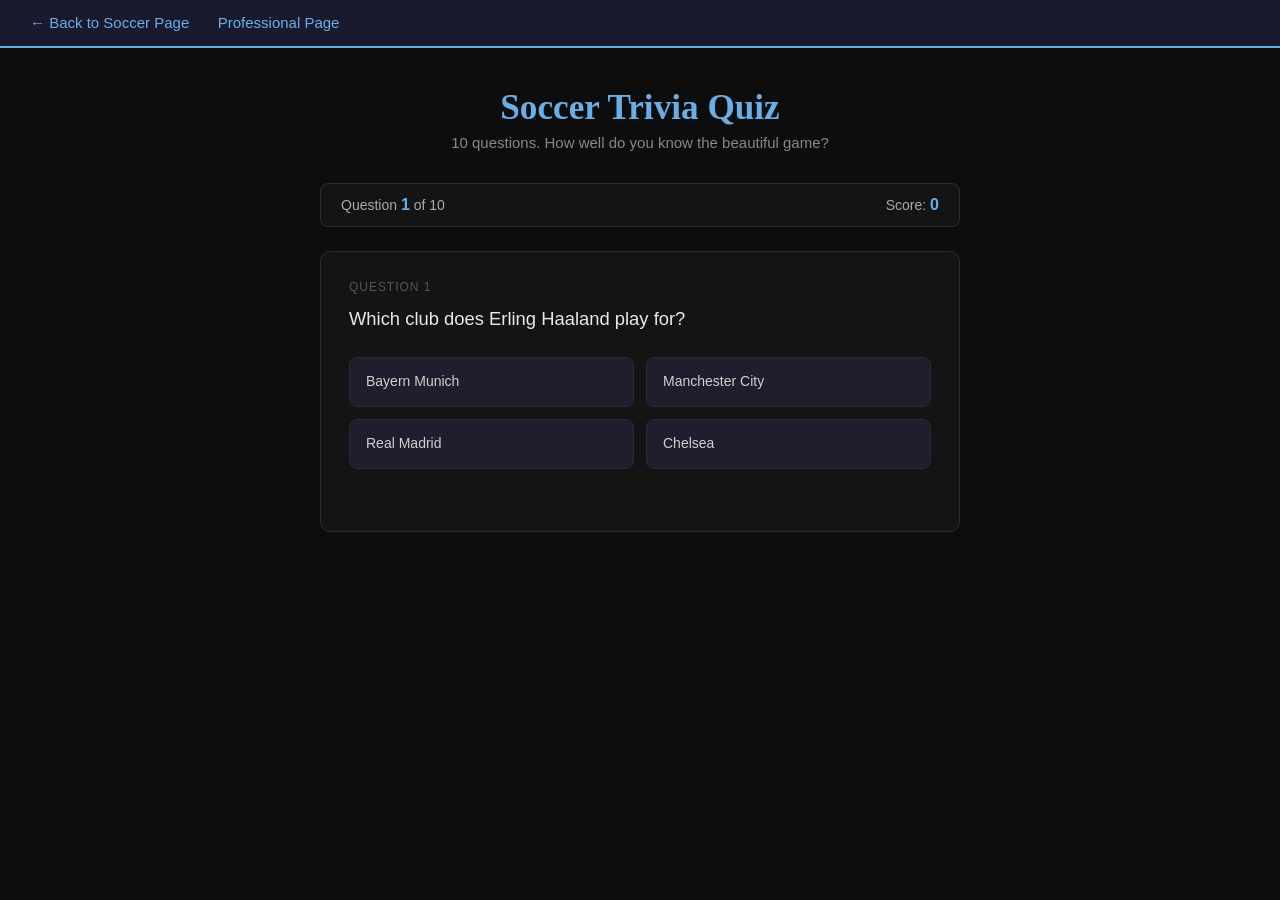
==== commit f24276c9: "Update app.html" ====
--- a/app.html
+++ b/app.html
@@ -1,241 +1,419 @@
 <!DOCTYPE html>
 <html lang="en">
 <head>
-<meta charset="UTF-8">
-<meta name="viewport" content="width=device-width, initial-scale=1.0">
-<title>Soccer Trivia Quiz</title>
-
-<style>
-body {
-  background:#0d0d0d;
-  color:white;
-  font-family:Arial;
-  text-align:center;
-}
-
-nav {
-  background:#1a1a2e;
-  padding:10px;
-}
-nav a { color:#6aaee8; text-decoration:none; }
-
-.container { max-width:700px; margin:auto; padding:20px; }
-
-.card {
-  background:#141414;
-  padding:20px;
-  border-radius:10px;
-  transition:0.4s;
-}
-
-/* FLASH */
-.flash-correct { animation:greenFlash 0.5s; }
-.flash-wrong { animation:redFlash 0.5s; }
-
-@keyframes greenFlash {
-  50% { background:#00ff88; }
-}
-@keyframes redFlash {
-  50% { background:#ff3b3b; }
-}
-
-.answers {
-  display:grid;
-  grid-template-columns:1fr 1fr;
-  gap:10px;
-}
-
-.answer-btn {
-  padding:12px;
-  background:#1e1e2e;
-  border:none;
-  color:white;
-  cursor:pointer;
-}
-
-/* KEEP SELECTED COLOR */
-.correct { background:#00cc66; color:black; }
-.wrong { background:#cc3333; }
-
-.next-btn {
-  margin-top:10px;
-  padding:12px;
-  width:100%;
-  background:#6aaee8;
-  border:none;
-  cursor:pointer;
-}
-
-.results { display:none; }
-
-canvas.confetti {
-  position:fixed;
-  top:0; left:0;
-  pointer-events:none;
-}
-</style>
+  <meta charset="UTF-8" />
+  <meta name="viewport" content="width=device-width, initial-scale=1.0" />
+  <title>Soccer Trivia Quiz</title>
+  <style>
+    * { box-sizing: border-box; margin: 0; padding: 0; }
+
+    body {
+      background-color: #0d0d0d;
+      color: #e8e8e8;
+      font-family: 'Segoe UI', Arial, sans-serif;
+      min-height: 100vh;
+      display: flex;
+      flex-direction: column;
+      align-items: center;
+      transition: background-color 0.3s;
+    }
+
+    body.flash-correct { background-color: #0a2e14; }
+    body.flash-wrong   { background-color: #2e0a0a; }
+
+    nav {
+      width: 100%;
+      background-color: #1a1a2e;
+      padding: 14px 30px;
+      border-bottom: 2px solid #6aaee8;
+    }
+
+    nav a {
+      color: #6aaee8;
+      text-decoration: none;
+      font-size: 15px;
+      font-weight: 500;
+      margin-right: 24px;
+    }
+
+    nav a:hover { color: #97c4f0; text-decoration: underline; }
+
+    .container {
+      width: 100%;
+      max-width: 680px;
+      padding: 40px 20px 60px;
+    }
+
+    h1 {
+      text-align: center;
+      font-size: 2.2rem;
+      color: #6aaee8;
+      font-family: Georgia, serif;
+      margin-bottom: 6px;
+    }
+
+    .tagline {
+      text-align: center;
+      color: #888;
+      font-size: 15px;
+      margin-bottom: 32px;
+    }
+
+    .scorebar {
+      display: flex;
+      justify-content: space-between;
+      align-items: center;
+      background: #141414;
+      border: 1px solid #2a2a3a;
+      border-radius: 8px;
+      padding: 12px 20px;
+      margin-bottom: 24px;
+      font-size: 14px;
+      color: #aaa;
+    }
+
+    .scorebar span { font-weight: 600; color: #6aaee8; font-size: 16px; }
+
+    .card {
+      background: #141414;
+      border: 1px solid #2a2a3a;
+      border-radius: 10px;
+      padding: 28px 28px 24px;
+      margin-bottom: 20px;
+    }
+
+    .question-num {
+      font-size: 12px;
+      color: #555;
+      text-transform: uppercase;
+      letter-spacing: 0.08em;
+      margin-bottom: 10px;
+    }
+
+    .question-text {
+      font-size: 1.15rem;
+      color: #e8e8e8;
+      line-height: 1.6;
+      margin-bottom: 24px;
+      font-weight: 500;
+    }
+
+    .answers {
+      display: grid;
+      grid-template-columns: 1fr 1fr;
+      gap: 12px;
+    }
+
+    .answer-btn {
+      background: #1e1e2e;
+      border: 1px solid #2a2a3a;
+      border-radius: 8px;
+      color: #d0d0d0;
+      font-size: 14px;
+      padding: 14px 16px;
+      cursor: pointer;
+      text-align: left;
+      line-height: 1.4;
+      transition: background 0.15s, border-color 0.15s;
+      font-family: 'Segoe UI', Arial, sans-serif;
+    }
+
+    .answer-btn:hover:not(:disabled) {
+      background: #252538;
+      border-color: #6aaee8;
+      color: #fff;
+    }
+
+    .answer-btn.correct {
+      background: #0f2e1a;
+      border-color: #2ea84f;
+      color: #5de88a;
+    }
+
+    .answer-btn.wrong {
+      background: #2e0f0f;
+      border-color: #a82e2e;
+      color: #e85d5d;
+    }
+
+    .answer-btn.reveal {
+      background: #0f2e1a;
+      border-color: #2ea84f;
+      color: #5de88a;
+    }
+
+    .answer-btn:disabled { cursor: default; }
+
+    .feedback {
+      margin-top: 18px;
+      font-size: 14px;
+      color: #aaa;
+      min-height: 20px;
+      line-height: 1.5;
+    }
+
+    .next-btn {
+      display: none;
+      width: 100%;
+      margin-top: 16px;
+      padding: 14px;
+      background: #6aaee8;
+      color: #0d0d0d;
+      border: none;
+      border-radius: 8px;
+      font-size: 15px;
+      font-weight: 600;
+      cursor: pointer;
+      font-family: 'Segoe UI', Arial, sans-serif;
+      transition: background 0.15s;
+    }
+
+    .next-btn:hover { background: #97c4f0; }
+
+    .results {
+      display: none;
+      text-align: center;
+    }
+
+    .results .big-score {
+      font-size: 4rem;
+      font-weight: 700;
+      color: #6aaee8;
+      line-height: 1;
+      margin: 16px 0 8px;
+    }
+
+    .results .grade {
+      font-size: 1.2rem;
+      color: #bbb;
+      margin-bottom: 28px;
+    }
+
+    .restart-btn {
+      padding: 14px 36px;
+      background: #6aaee8;
+      color: #0d0d0d;
+      border: none;
+      border-radius: 8px;
+      font-size: 15px;
+      font-weight: 600;
+      cursor: pointer;
+      font-family: 'Segoe UI', Arial, sans-serif;
+    }
+
+    .restart-btn:hover { background: #97c4f0; }
+
+    #confetti-canvas {
+      position: fixed;
+      top: 0; left: 0;
+      width: 100%; height: 100%;
+      pointer-events: none;
+      z-index: 999;
+    }
+
+    @media (max-width: 480px) {
+      .answers { grid-template-columns: 1fr; }
+      h1 { font-size: 1.6rem; }
+    }
+  </style>
 </head>
-
 <body>
 
+<canvas id="confetti-canvas"></canvas>
+
 <nav>
-<a href="scratch.html">← Back to Soccer Page</a>
+  <a href="scratch.html">&#8592; Back to Soccer Page</a>
+  <a href="index.html">Professional Page</a>
 </nav>
 
 <div class="container">
-
-<div id="quiz">
-  <div class="card">
-    <h2 id="question"></h2>
-    <div class="answers" id="answers"></div>
+  <h1>Soccer Trivia Quiz</h1>
+  <p class="tagline">10 questions. How well do you know the beautiful game?</p>
+
+  <div class="scorebar">
+    <div>Question <span id="q-counter">1</span> of 10</div>
+    <div>Score: <span id="score-display">0</span></div>
   </div>
-  <button class="next-btn" onclick="next()">Next</button>
+
+  <div id="quiz-screen">
+    <div class="card">
+      <div class="question-num" id="q-num">Question 1</div>
+      <div class="question-text" id="q-text"></div>
+      <div class="answers" id="answers"></div>
+      <div class="feedback" id="feedback"></div>
+    </div>
+    <button class="next-btn" id="next-btn">Next question &#8594;</button>
+  </div>
+
+  <div class="results card" id="results-screen">
+    <div style="font-size:1rem; color:#888;">Your final score</div>
+    <div class="big-score" id="final-score"></div>
+    <div class="grade" id="grade-text"></div>
+    <button class="restart-btn" onclick="startQuiz()">Play again</button>
+  </div>
 </div>
 
-<div class="results" id="results">
-  <h2 id="score"></h2>
-  <button onclick="start()">Play Again</button>
-</div>
-
-</div>
-
 <script>
-
-const allQuestions = [
-{q:"Haaland plays for?",o:["Bayern","Man City","Madrid","Chelsea"],a:1},
-{q:"City stadium?",o:["Old Trafford","Etihad","Anfield","Camp Nou"],a:1},
-{q:"Haaland position?",o:["GK","Def","Mid","Striker"],a:3},
-{q:"Haaland country?",o:["Sweden","Norway","Denmark","Germany"],a:1},
-{q:"Manager City?",o:["Klopp","Pep","Arteta","Mourinho"],a:1},
-{q:"Players per team?",o:["9","10","11","12"],a:2},
-{q:"Match length?",o:["80","90","100","120"],a:1},
-{q:"Ball shape?",o:["Cube","Sphere","Oval","Flat"],a:1},
-{q:"GK can use?",o:["Hands","Feet","Head","None"],a:0},
-{q:"Messi country?",o:["Brazil","Argentina","Spain","France"],a:1},
-
-{q:"Ronaldo country?",o:["Portugal","Spain","Italy","Brazil"],a:0},
-{q:"Red card?",o:["Goal","Warn","Send off","Sub"],a:2},
-{q:"Yellow card?",o:["Goal","Warn","Sub","Offside"],a:1},
-{q:"Offside?",o:["Ahead","Out","Foul","Goal"],a:0},
-{q:"Penalty spot?",o:["8","10","12","15"],a:2},
-{q:"Corner from?",o:["Center","Corner","Side","Penalty"],a:1},
-{q:"Pitch surface?",o:["Grass","Sand","Ice","Concrete"],a:0},
-{q:"Subs allowed?",o:["3","5","7","9"],a:1},
-{q:"Half length?",o:["30","40","45","60"],a:2},
-{q:"City rival?",o:["United","Liverpool","Arsenal","Chelsea"],a:0},
-
-{q:"League country?",o:["Spain","England","Italy","Germany"],a:1},
-{q:"VAR?",o:["Replay","Ref","Goal","Coach"],a:0},
-{q:"Etihad is?",o:["Stadium","Team","League","City"],a:0},
-{q:"Haaland old club?",o:["PSG","Dortmund","Barca","Milan"],a:1},
-{q:"UCL?",o:["League","Tournament","Cup","Friendly"],a:1},
-{q:"Ball size?",o:["3","4","5","6"],a:2},
-{q:"Extra time?",o:["Yes","No","Sometimes","Never"],a:2},
-{q:"Ref wears?",o:["Black","Blue","Red","Green"],a:0},
-{q:"City color?",o:["Red","Blue","Green","Yellow"],a:1},
-{q:"Haaland known for?",o:["Defense","Scoring","Passing","GK"],a:1}
-];
-
-let questions=[], current=0, score=0, locked=false;
-
-function shuffle(a){ return [...a].sort(()=>Math.random()-0.5); }
-
-function start(){
-  questions = shuffle(allQuestions).slice(0,10);
-  current=0; score=0;
-  document.getElementById('quiz').style.display='block';
-  document.getElementById('results').style.display='none';
-  load();
-}
-
-function load(){
-  locked=false;
-  const q = questions[current];
-  document.getElementById('question').textContent=q.q;
-
-  const div=document.getElementById('answers');
-  div.innerHTML='';
-
-  q.o.forEach((opt,i)=>{
-    const b=document.createElement('button');
-    b.className='answer-btn';
-    b.textContent=opt;
-    b.onclick=()=>select(i,b);
-    div.appendChild(b);
-  });
-}
-
-function select(i,btn){
-  if(locked) return;
-  locked=true;
-
-  const q=questions[current];
-  const card=document.querySelector('.card');
-  const buttons=document.querySelectorAll('.answer-btn');
-
-  buttons.forEach(b=>b.disabled=true);
-
-  if(i===q.a){
-    score++;
-    btn.classList.add('correct');
-    card.classList.add('flash-correct');
-  } else {
-    btn.classList.add('wrong');
-    buttons[q.a].classList.add('correct');
-    card.classList.add('flash-wrong');
-  }
-
-  setTimeout(()=>card.classList.remove('flash-correct','flash-wrong'),500);
-}
-
-function next(){
-  current++;
-  if(current<questions.length){
-    load();
-  } else {
-    end();
-  }
-}
-
-function end(){
-  document.getElementById('quiz').style.display='none';
-  document.getElementById('results').style.display='block';
-  document.getElementById('score').textContent=score+"/10";
-
-  if(score===10) confetti();
-}
-
-/* CONFETTI */
-function confetti(){
-  const c=document.createElement('canvas');
-  c.className='confetti';
-  document.body.appendChild(c);
-  const ctx=c.getContext('2d');
-  c.width=window.innerWidth;
-  c.height=window.innerHeight;
-
-  const pieces=Array.from({length:200},()=>({
-    x:Math.random()*c.width,
-    y:Math.random()*c.height,
-    dy:Math.random()*3+2
-  }));
-
-  function draw(){
-    ctx.clearRect(0,0,c.width,c.height);
-    pieces.forEach(p=>{
-      ctx.fillStyle=`hsl(${Math.random()*360},100%,50%)`;
-      ctx.fillRect(p.x,p.y,4,4);
-      p.y+=p.dy;
-      if(p.y>c.height)p.y=0;
+  const allQuestions = [
+    { q: "Which club does Erling Haaland play for?", options: ["Bayern Munich", "Manchester City", "Real Madrid", "Chelsea"], answer: 1, fact: "Haaland joined Man City from Borussia Dortmund in 2022." },
+    { q: "How many Premier League goals did Haaland score in his debut season (2022-23)?", options: ["29", "36", "41", "44"], answer: 1, fact: "His 36 PL goals shattered the all-time single-season record." },
+    { q: "Which country does Erling Haaland represent internationally?", options: ["Sweden", "Denmark", "Norway", "Germany"], answer: 2, fact: "Haaland was born in Leeds, England, but holds Norwegian nationality." },
+    { q: "Who manages Manchester City?", options: ["Jose Mourinho", "Jurgen Klopp", "Pep Guardiola", "Mikel Arteta"], answer: 2, fact: "Pep Guardiola has managed Man City since 2016." },
+    { q: "What is Manchester City's home stadium called?", options: ["Old Trafford", "Anfield", "Stamford Bridge", "Etihad Stadium"], answer: 3, fact: "The Etihad Stadium holds around 53,000 fans." },
+    { q: "Which country won the 2022 FIFA World Cup?", options: ["Brazil", "France", "Argentina", "England"], answer: 2, fact: "Argentina beat France on penalties in one of the greatest finals ever." },
+    { q: "Who holds the record for most World Cup goals?", options: ["Pele", "Ronaldo (Brazil)", "Miroslav Klose", "Gerd Muller"], answer: 2, fact: "Miroslav Klose scored 16 World Cup goals across four tournaments for Germany." },
+    { q: "Which club has won the most UEFA Champions League titles?", options: ["Barcelona", "Liverpool", "Real Madrid", "Bayern Munich"], answer: 2, fact: "Real Madrid have won the Champions League/European Cup a record 15 times." },
+    { q: "How long is a standard soccer match (excluding extra time)?", options: ["80 minutes", "90 minutes", "100 minutes", "120 minutes"], answer: 1, fact: "A match is 2 halves of 45 minutes, plus stoppage time added by the referee." },
+    { q: "What color are Manchester City's home jerseys?", options: ["Red", "Blue", "White", "Yellow"], answer: 1, fact: "Man City's sky blue home kit is one of the most recognizable in world football." },
+    { q: "In which city was Erling Haaland born?", options: ["Oslo", "Leeds", "Dortmund", "Manchester"], answer: 1, fact: "Haaland was born in Leeds while his father Alfie played for Leeds United." },
+    { q: "Which club did Haaland play for before Manchester City?", options: ["RB Salzburg", "Ajax", "Borussia Dortmund", "Juventus"], answer: 2, fact: "Haaland moved from Borussia Dortmund to Man City in summer 2022." },
+    { q: "How many times has Manchester City won the Premier League?", options: ["4", "6", "9", "11"], answer: 2, fact: "Man City won their 9th title in 2023-24." },
+    { q: "What award is given to the best player at the FIFA World Cup?", options: ["Golden Boot", "Golden Ball", "Golden Glove", "Silver Ball"], answer: 1, fact: "The Golden Ball goes to the tournament's best player. Messi won it in 2022." },
+    { q: "Which trophy did Man City win in 2023 to complete a treble?", options: ["FA Cup", "UEFA Champions League", "Carabao Cup", "Europa League"], answer: 1, fact: "Man City won the Premier League, FA Cup, and Champions League in 2022-23." },
+    { q: "What nationality is Pep Guardiola?", options: ["Portuguese", "Italian", "Spanish", "Argentine"], answer: 2, fact: "Guardiola was born in Santpedor, Catalonia, Spain in 1971." },
+    { q: "Which Premier League club is Manchester City's biggest rival?", options: ["Liverpool", "Manchester United", "Arsenal", "Chelsea"], answer: 1, fact: "The Manchester Derby between City and United is one of the fiercest in England." },
+    { q: "What is the name of the award given to the top scorer at the World Cup?", options: ["Golden Ball", "Golden Boot", "Golden Glove", "Platinum Boot"], answer: 1, fact: "The Golden Boot goes to the tournament's top scorer." },
+    { q: "How many players are on the field per team in a soccer match?", options: ["9", "10", "11", "12"], answer: 2, fact: "Each team fields 11 players, including the goalkeeper." },
+    { q: "Which country has won the most FIFA World Cups?", options: ["Germany", "Italy", "Argentina", "Brazil"], answer: 3, fact: "Brazil has won the World Cup 5 times — 1958, 1962, 1970, 1994, and 2002." },
+    { q: "What shirt number does Haaland wear at Manchester City?", options: ["7", "9", "10", "11"], answer: 1, fact: "Haaland wears the iconic number 9 striker's shirt at Man City." },
+    { q: "Which competition did Man City win for the first time in 2023?", options: ["Europa League", "UEFA Champions League", "FA Cup", "Club World Cup"], answer: 1, fact: "Man City beat Inter Milan 1-0 in Istanbul to win their first ever Champions League." },
+    { q: "What is the maximum number of substitutes allowed in a modern soccer match?", options: ["3", "4", "5", "6"], answer: 2, fact: "FIFA rules now allow 5 substitutions per team per match." },
+    { q: "Who won the 2023 Ballon d'Or?", options: ["Erling Haaland", "Kylian Mbappe", "Lionel Messi", "Vinicius Jr"], answer: 0, fact: "Haaland won the 2023 Ballon d'Or after his record-breaking treble-winning season." },
+    { q: "Which team colors does Manchester City NOT wear?", options: ["Sky blue", "White", "Black", "Yellow"], answer: 2, fact: "Man City's kit colours are sky blue and white. They don't wear a black kit." },
+    { q: "Haaland's father Alfie Haaland played for which English club?", options: ["Manchester City", "Leeds United", "Nottingham Forest", "All three"], answer: 3, fact: "Alfie Haaland played for Nottingham Forest, Leeds United, and Man City." },
+    { q: "How old was Haaland when he made his Champions League debut?", options: ["17", "18", "19", "20"], answer: 1, fact: "Haaland debuted in the Champions League aged 18 while at RB Salzburg." },
+    { q: "Which stadium hosts the UEFA Champions League final most frequently?", options: ["Wembley", "Camp Nou", "Santiago Bernabeu", "No single stadium hosts it most"], answer: 3, fact: "The final rotates between neutral venues across Europe each year." },
+    { q: "What does VAR stand for in soccer?", options: ["Video Assistant Referee", "Virtual Accuracy Review", "Video Action Replay", "Visual Aid Referee"], answer: 0, fact: "VAR (Video Assistant Referee) was introduced to review key match decisions." },
+    { q: "Which country hosted the 2022 FIFA World Cup?", options: ["Russia", "Brazil", "Qatar", "United States"], answer: 2, fact: "Qatar hosted the 2022 World Cup — the first in the Middle East." }
+  ];
+
+  let questions = [], current = 0, score = 0, answered = false;
+  let confettiInterval = null;
+
+  function shuffle(arr) { return [...arr].sort(() => Math.random() - 0.5); }
+
+  function startQuiz() {
+    questions = shuffle(allQuestions).slice(0, 10);
+    current = 0; score = 0; answered = false;
+    stopConfetti();
+    document.getElementById('quiz-screen').style.display = 'block';
+    document.getElementById('results-screen').style.display = 'none';
+    loadQuestion();
+  }
+
+  function loadQuestion() {
+    answered = false;
+    const q = questions[current];
+    document.getElementById('q-counter').textContent = current + 1;
+    document.getElementById('score-display').textContent = score;
+    document.getElementById('q-num').textContent = 'Question ' + (current + 1);
+    document.getElementById('q-text').textContent = q.q;
+    document.getElementById('feedback').textContent = '';
+    document.getElementById('feedback').style.color = '#aaa';
+    document.getElementById('next-btn').style.display = 'none';
+    const answersDiv = document.getElementById('answers');
+    answersDiv.innerHTML = '';
+    q.options.forEach((opt, i) => {
+      const btn = document.createElement('button');
+      btn.className = 'answer-btn';
+      btn.textContent = opt;
+      btn.onclick = () => selectAnswer(i);
+      answersDiv.appendChild(btn);
     });
-    requestAnimationFrame(draw);
-  }
-  draw();
-}
-
-start();
-
+  }
+
+  function flashBody(correct) {
+    const cls = correct ? 'flash-correct' : 'flash-wrong';
+    document.body.classList.add(cls);
+    setTimeout(() => document.body.classList.remove(cls), 600);
+  }
+
+  function selectAnswer(i) {
+    if (answered) return;
+    answered = true;
+    const q = questions[current];
+    const btns = document.querySelectorAll('.answer-btn');
+    btns.forEach(b => b.disabled = true);
+    const correct = i === q.answer;
+    btns[i].classList.add(correct ? 'correct' : 'wrong');
+    if (!correct) btns[q.answer].classList.add('reveal');
+    flashBody(correct);
+    if (correct) {
+      score++;
+      document.getElementById('feedback').textContent = 'Correct! ' + q.fact;
+      document.getElementById('feedback').style.color = '#5de88a';
+    } else {
+      document.getElementById('feedback').textContent = 'Not quite. ' + q.fact;
+      document.getElementById('feedback').style.color = '#e85d5d';
+    }
+    document.getElementById('score-display').textContent = score;
+    document.getElementById('next-btn').style.display = 'block';
+    document.getElementById('next-btn').textContent =
+      current < questions.length - 1 ? 'Next question \u2192' : 'See results \u2192';
+  }
+
+  document.getElementById('next-btn').onclick = () => {
+    current++;
+    if (current < questions.length) loadQuestion();
+    else showResults();
+  };
+
+  function showResults() {
+    document.getElementById('quiz-screen').style.display = 'none';
+    const rs = document.getElementById('results-screen');
+    rs.style.display = 'block';
+    document.getElementById('final-score').textContent = score + '/10';
+    let grade = '';
+    if (score === 10) { grade = "Perfect score! You're a soccer genius!"; launchConfetti(); }
+    else if (score >= 8) grade = "Excellent! You really know your soccer.";
+    else if (score >= 6) grade = "Solid effort — solid soccer knowledge!";
+    else if (score >= 4) grade = "Not bad, but there's room to level up.";
+    else grade = "Keep watching more matches and try again!";
+    document.getElementById('grade-text').textContent = grade;
+  }
+
+  function launchConfetti() {
+    const canvas = document.getElementById('confetti-canvas');
+    const ctx = canvas.getContext('2d');
+    canvas.width = window.innerWidth;
+    canvas.height = window.innerHeight;
+    const pieces = Array.from({length: 150}, () => ({
+      x: Math.random() * canvas.width,
+      y: Math.random() * canvas.height - canvas.height,
+      w: Math.random() * 10 + 5,
+      h: Math.random() * 6 + 4,
+      color: ['#6aaee8','#5de88a','#e8d85d','#e85d5d','#c45de8','#e8a05d'][Math.floor(Math.random()*6)],
+      speed: Math.random() * 3 + 2,
+      angle: Math.random() * 360,
+      spin: Math.random() * 4 - 2
+    }));
+    let frame = 0;
+    confettiInterval = setInterval(() => {
+      ctx.clearRect(0, 0, canvas.width, canvas.height);
+      pieces.forEach(p => {
+        p.y += p.speed;
+        p.angle += p.spin;
+        if (p.y > canvas.height) { p.y = -10; p.x = Math.random() * canvas.width; }
+        ctx.save();
+        ctx.translate(p.x + p.w/2, p.y + p.h/2);
+        ctx.rotate(p.angle * Math.PI / 180);
+        ctx.fillStyle = p.color;
+        ctx.fillRect(-p.w/2, -p.h/2, p.w, p.h);
+        ctx.restore();
+      });
+      frame++;
+      if (frame > 300) stopConfetti();
+    }, 16);
+  }
+
+  function stopConfetti() {
+    if (confettiInterval) { clearInterval(confettiInterval); confettiInterval = null; }
+    const canvas = document.getElementById('confetti-canvas');
+    const ctx = canvas.getContext('2d');
+    ctx.clearRect(0, 0, canvas.width, canvas.height);
+  }
+
+  startQuiz();
 </script>
-
 </body>
 </html>
